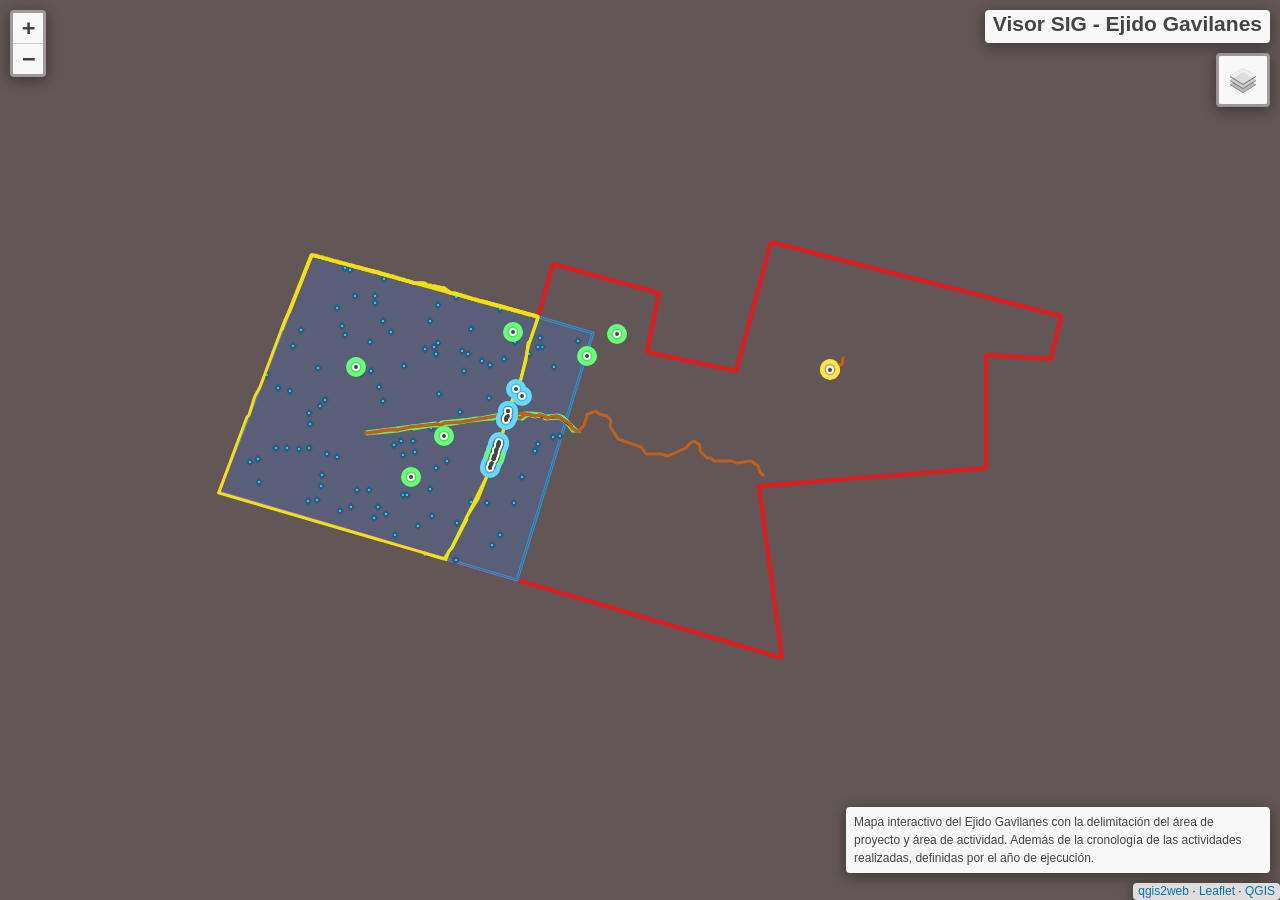
==== index.html @ c7398c92 "Add files via upload" ====
<!doctype html>
<html lang="en">
    <head>
        <meta charset="utf-8">
        <meta http-equiv="X-UA-Compatible" content="IE=edge">
        <meta name="viewport" content="initial-scale=1,user-scalable=no,maximum-scale=1,width=device-width">
        <meta name="mobile-web-app-capable" content="yes">
        <meta name="apple-mobile-web-app-capable" content="yes">
        <link rel="stylesheet" href="css/leaflet.css">
        <link rel="stylesheet" href="css/L.Control.Layers.Tree.css">
        <link rel="stylesheet" href="css/qgis2web.css">
        <link rel="stylesheet" href="css/fontawesome-all.min.css">
        <link rel="stylesheet" href="css/leaflet.photon.css">
        <style>
        html, body, #map {
            width: 100%;
            height: 100%;
            padding: 0;
            margin: 0;
        }
        </style>
        <title>Visor SIG - Ejido Gavilanes</title>
    </head>
    <body>
        <div id="map">
        </div>
        <script src="js/qgis2web_expressions.js"></script>
        <script src="js/leaflet.js"></script>
        <script src="js/L.Control.Layers.Tree.min.js"></script>
        <script src="js/multi-style-layer.js"></script>
        <script src="js/leaflet-svg-shape-markers.min.js"></script>
        <script src="js/leaflet.rotatedMarker.js"></script>
        <script src="js/leaflet.pattern.js"></script>
        <script src="js/leaflet-hash.js"></script>
        <script src="js/Autolinker.min.js"></script>
        <script src="js/rbush.min.js"></script>
        <script src="js/labelgun.min.js"></script>
        <script src="js/labels.js"></script>
        <script src="js/leaflet.photon.js"></script>
        <script src="data/Areadeproyecto_0.js"></script>
        <script src="data/Areadeactividad_1.js"></script>
        <script src="data/Parcelas_2.js"></script>
        <script src="data/_3.js"></script>
        <script src="data/_4.js"></script>
        <script src="data/_5.js"></script>
        <script src="data/_6.js"></script>
        <script src="data/_7.js"></script>
        <script src="data/_8.js"></script>
        <script>
        var map = L.map('map', {
            zoomControl:false, maxZoom:28, minZoom:1
        })
        var hash = new L.Hash(map);
        map.attributionControl.setPrefix('<a href="https://github.com/qgis2web/qgis2web" target="_blank">qgis2web</a> &middot; <a href="https://leafletjs.com" title="A JS library for interactive maps">Leaflet</a> &middot; <a href="https://qgis.org">QGIS</a>');
        var autolinker = new Autolinker({truncate: {length: 30, location: 'smart'}});
        // remove popup's row if "visible-with-data"
        function removeEmptyRowsFromPopupContent(content, feature) {
         var tempDiv = document.createElement('div');
         tempDiv.innerHTML = content;
         var rows = tempDiv.querySelectorAll('tr');
         for (var i = 0; i < rows.length; i++) {
             var td = rows[i].querySelector('td.visible-with-data');
             var key = td ? td.id : '';
             if (td && td.classList.contains('visible-with-data') && feature.properties[key] == null) {
                 rows[i].parentNode.removeChild(rows[i]);
             }
         }
         return tempDiv.innerHTML;
        }
        // modify popup if contains media
        function addClassToPopupIfMedia(content, popup) {
            var tempDiv = document.createElement('div');
            tempDiv.innerHTML = content;
            var imgTd = tempDiv.querySelector('td img');
            if (imgTd) {
                var src = imgTd.getAttribute('src');
                if (/\.(jpg|jpeg|png|gif|bmp|webp|avif)$/i.test(src)) {
                    popup._contentNode.classList.add('media');
                    setTimeout(function() {
                        popup.update();
                    }, 10);
                } else if (/\.(mp3|wav|ogg|aac)$/i.test(src)) {
                    var audio = document.createElement('audio');
                    audio.controls = true;
                    audio.src = src;
                    imgTd.parentNode.replaceChild(audio, imgTd);
                    popup._contentNode.classList.add('media');
                    setTimeout(function() {
                        popup.setContent(tempDiv.innerHTML);
                        popup.update();
                    }, 10);
                } else if (/\.(mp4|webm|ogg|mov)$/i.test(src)) {
                    var video = document.createElement('video');
                    video.controls = true;
                    video.src = src;
                    video.style.width = "400px";
                    video.style.height = "300px";
                    video.style.maxHeight = "60vh";
                    video.style.maxWidth = "60vw";
                    imgTd.parentNode.replaceChild(video, imgTd);
                    popup._contentNode.classList.add('media');
                    // Aggiorna il popup quando il video carica i metadati
                    video.addEventListener('loadedmetadata', function() {
                        popup.update();
                    });
                    setTimeout(function() {
                        popup.setContent(tempDiv.innerHTML);
                        popup.update();
                    }, 10);
                } else {
                    popup._contentNode.classList.remove('media');
                }
            } else {
                popup._contentNode.classList.remove('media');
            }
        }
        var title = new L.Control({'position':'topright'});
        title.onAdd = function (map) {
            this._div = L.DomUtil.create('div', 'info');
            this.update();
            return this._div;
        };
        title.update = function () {
            this._div.innerHTML = '<h2>Visor SIG - Ejido Gavilanes</h2>';
        };
        title.addTo(map);
        var abstract = new L.Control({'position':'bottomright'});
        abstract.onAdd = function (map) {
            this._div = L.DomUtil.create('div',
            'leaflet-control abstract');
            this._div.id = 'abstract'

                abstract.show();
                return this._div;
            };
            abstract.show = function () {
                this._div.classList.remove("abstract");
                this._div.classList.add("abstractUncollapsed");
                this._div.innerHTML = 'Mapa interactivo del Ejido Gavilanes con la delimitación del área de proyecto y área de actividad. Además de la cronología de las actividades realizadas, definidas por el año de ejecución.';
        };
        abstract.addTo(map);
        var zoomControl = L.control.zoom({
            position: 'topleft'
        }).addTo(map);
        var bounds_group = new L.featureGroup([]);
        function setBounds() {
            if (bounds_group.getLayers().length) {
                map.fitBounds(bounds_group.getBounds());
            }
        }
        function pop_Areadeproyecto_0(feature, layer) {
            var popupContent = '<table>\
                    <tr>\
                        <td colspan="2"><strong>Ejido</strong><br />' + (feature.properties['NOM_NUC'] !== null ? autolinker.link(String(feature.properties['NOM_NUC']).replace(/'/g, '\'').toLocaleString()) : '') + '</td>\
                    </tr>\
                </table>';
            var content = removeEmptyRowsFromPopupContent(popupContent, feature);
			layer.on('popupopen', function(e) {
				addClassToPopupIfMedia(content, e.popup);
			});
			layer.bindPopup(content, { maxHeight: 400 });
        }

        function style_Areadeproyecto_0_0() {
            return {
                pane: 'pane_Areadeproyecto_0',
                opacity: 1,
                color: 'rgba(228,26,28,1.0)',
                dashArray: '',
                lineCap: 'square',
                lineJoin: 'bevel',
                weight: 4.0,
                fillOpacity: 0,
                interactive: true,
            }
        }
        map.createPane('pane_Areadeproyecto_0');
        map.getPane('pane_Areadeproyecto_0').style.zIndex = 400;
        map.getPane('pane_Areadeproyecto_0').style['mix-blend-mode'] = 'normal';
        var layer_Areadeproyecto_0 = new L.geoJson(json_Areadeproyecto_0, {
            attribution: '',
            interactive: true,
            dataVar: 'json_Areadeproyecto_0',
            layerName: 'layer_Areadeproyecto_0',
            pane: 'pane_Areadeproyecto_0',
            onEachFeature: pop_Areadeproyecto_0,
            style: style_Areadeproyecto_0_0,
        });
        bounds_group.addLayer(layer_Areadeproyecto_0);
        map.addLayer(layer_Areadeproyecto_0);
        function pop_Areadeactividad_1(feature, layer) {
            var popupContent = '<table>\
                    <tr>\
                        <td colspan="2"><strong>Superficie</strong><br />' + (feature.properties['Superficie'] !== null ? autolinker.link(String(feature.properties['Superficie']).replace(/'/g, '\'').toLocaleString()) : '') + '</td>\
                    </tr>\
                </table>';
            var content = removeEmptyRowsFromPopupContent(popupContent, feature);
			layer.on('popupopen', function(e) {
				addClassToPopupIfMedia(content, e.popup);
			});
			layer.bindPopup(content, { maxHeight: 400 });
        }

        function style_Areadeactividad_1_0() {
            return {
                pane: 'pane_Areadeactividad_1',
                interactive: true,
            }
        }
        function style_Areadeactividad_1_1() {
            return {
                pane: 'pane_Areadeactividad_1',
                opacity: 1,
                color: 'rgba(56,128,54,1.0)',
                dashArray: '',
                lineCap: 'butt',
                lineJoin: 'miter',
                weight: 1.0, 
                fillOpacity: 0,
                interactive: true,
            }
        }
        map.createPane('pane_Areadeactividad_1');
        map.getPane('pane_Areadeactividad_1').style.zIndex = 401;
        map.getPane('pane_Areadeactividad_1').style['mix-blend-mode'] = 'normal';
        var layer_Areadeactividad_1 = new L.geoJson.multiStyle(json_Areadeactividad_1, {
            attribution: '',
            interactive: true,
            dataVar: 'json_Areadeactividad_1',
            layerName: 'layer_Areadeactividad_1',
            pane: 'pane_Areadeactividad_1',
            onEachFeature: pop_Areadeactividad_1,
            styles: [style_Areadeactividad_1_0,style_Areadeactividad_1_1,]
        });
        bounds_group.addLayer(layer_Areadeactividad_1);
        map.addLayer(layer_Areadeactividad_1);
        function pop_Parcelas_2(feature, layer) {
            var popupContent = '<table>\
                    <tr>\
                        <td colspan="2"><strong>Parcela</strong><br />' + (feature.properties['Parcela'] !== null ? autolinker.link(String(feature.properties['Parcela']).replace(/'/g, '\'').toLocaleString()) : '') + '</td>\
                    </tr>\
                    <tr>\
                        <td colspan="2"><strong>X_COORD</strong><br />' + (feature.properties['X_COORD'] !== null ? autolinker.link(String(feature.properties['X_COORD']).replace(/'/g, '\'').toLocaleString()) : '') + '</td>\
                    </tr>\
                    <tr>\
                        <td colspan="2"><strong>Y_COORD</strong><br />' + (feature.properties['Y_COORD'] !== null ? autolinker.link(String(feature.properties['Y_COORD']).replace(/'/g, '\'').toLocaleString()) : '') + '</td>\
                    </tr>\
                </table>';
            var content = removeEmptyRowsFromPopupContent(popupContent, feature);
			layer.on('popupopen', function(e) {
				addClassToPopupIfMedia(content, e.popup);
			});
			layer.bindPopup(content, { maxHeight: 400 });
        }

        function style_Parcelas_2_0() {
            return {
                pane: 'pane_Parcelas_2',
                shape: 'diamond',
                radius: 2.8,
                opacity: 1,
                color: 'rgba(50,87,128,1.0)',
                dashArray: '',
                lineCap: 'butt',
                lineJoin: 'miter',
                weight: 2.0,
                fill: true,
                fillOpacity: 1,
                fillColor: 'rgba(23,248,246,1.0)',
                interactive: true,
            }
        }
        map.createPane('pane_Parcelas_2');
        map.getPane('pane_Parcelas_2').style.zIndex = 402;
        map.getPane('pane_Parcelas_2').style['mix-blend-mode'] = 'normal';
        var layer_Parcelas_2 = new L.geoJson(json_Parcelas_2, {
            attribution: '',
            interactive: true,
            dataVar: 'json_Parcelas_2',
            layerName: 'layer_Parcelas_2',
            pane: 'pane_Parcelas_2',
            onEachFeature: pop_Parcelas_2,
            pointToLayer: function (feature, latlng) {
                var context = {
                    feature: feature,
                    variables: {}
                };
                return L.shapeMarker(latlng, style_Parcelas_2_0(feature));
            },
        });
        bounds_group.addLayer(layer_Parcelas_2);
        map.addLayer(layer_Parcelas_2);
        function pop__3(feature, layer) {
            var popupContent = '<table>\
                    <tr>\
                        <td colspan="2"><strong>Actividad</strong><br />' + (feature.properties['Actividad'] !== null ? autolinker.link(String(feature.properties['Actividad']).replace(/'/g, '\'').toLocaleString()) : '') + '</td>\
                    </tr>\
                    <tr>\
                        <td colspan="2"><strong>Superficie</strong><br />' + (feature.properties['Superficie'] !== null ? autolinker.link(String(feature.properties['Superficie']).replace(/'/g, '\'').toLocaleString()) : '') + '</td>\
                    </tr>\
                </table>';
            var content = removeEmptyRowsFromPopupContent(popupContent, feature);
			layer.on('popupopen', function(e) {
				addClassToPopupIfMedia(content, e.popup);
			});
			layer.bindPopup(content, { maxHeight: 400 });
        }

        function style__3_0(feature) {
            switch(String(feature.properties['Actividad'])) {
                case 'Reforestación':
                    return {
                pane: 'pane__3',
                opacity: 1,
                color: 'rgba(107,234,104,1.0)',
                dashArray: '',
                lineCap: 'butt',
                lineJoin: 'miter',
                weight: 5.0, 
                fill: true,
                fillOpacity: 1,
                fillColor: 'rgba(99,233,95,1.0)',
                interactive: true,
            }
                    break;
            }
        }
        map.createPane('pane__3');
        map.getPane('pane__3').style.zIndex = 403;
        map.getPane('pane__3').style['mix-blend-mode'] = 'normal';
        var layer__3 = new L.geoJson(json__3, {
            attribution: '',
            interactive: true,
            dataVar: 'json__3',
            layerName: 'layer__3',
            pane: 'pane__3',
            onEachFeature: pop__3,
            style: style__3_0,
        });
        bounds_group.addLayer(layer__3);
        map.addLayer(layer__3);
        function pop__4(feature, layer) {
            var popupContent = '<table>\
                    <tr>\
                        <td colspan="2"><strong>Actividad</strong><br />' + (feature.properties['Actividad'] !== null ? autolinker.link(String(feature.properties['Actividad']).replace(/'/g, '\'').toLocaleString()) : '') + '</td>\
                    </tr>\
                    <tr>\
                        <td colspan="2"><strong>Longitud (km)</strong><br />' + (feature.properties['Longitud'] !== null ? autolinker.link(String(feature.properties['Longitud']).replace(/'/g, '\'').toLocaleString()) : '') + '</td>\
                    </tr>\
                </table>';
            var content = removeEmptyRowsFromPopupContent(popupContent, feature);
			layer.on('popupopen', function(e) {
				addClassToPopupIfMedia(content, e.popup);
			});
			layer.bindPopup(content, { maxHeight: 400 });
        }

        function style__4_0(feature) {
            switch(String(feature.properties['Actividad'])) {
                case 'Brecha cortafuego -Mantenimiento':
                    return {
                pane: 'pane__4',
                opacity: 1,
                color: 'rgba(238,226,18,1.0)',
                dashArray: '',
                lineCap: 'square',
                lineJoin: 'bevel',
                weight: 3.0,
                fillOpacity: 0,
                interactive: true,
            }
                    break;
                case 'Camino -Limpieza':
                    return {
                pane: 'pane__4',
                opacity: 1,
                color: 'rgba(190,97,32,1.0)',
                dashArray: '',
                lineCap: 'square',
                lineJoin: 'bevel',
                weight: 3.0,
                fillOpacity: 0,
                interactive: true,
            }
                    break;
            }
        }
        map.createPane('pane__4');
        map.getPane('pane__4').style.zIndex = 404;
        map.getPane('pane__4').style['mix-blend-mode'] = 'normal';
        var layer__4 = new L.geoJson(json__4, {
            attribution: '',
            interactive: true,
            dataVar: 'json__4',
            layerName: 'layer__4',
            pane: 'pane__4',
            onEachFeature: pop__4,
            style: style__4_0,
        });
        bounds_group.addLayer(layer__4);
        map.addLayer(layer__4);
        function pop__5(feature, layer) {
            var popupContent = '<table>\
                    <tr>\
                        <td colspan="2"><strong>Actividad</strong><br />' + (feature.properties['Actividad'] !== null ? autolinker.link(String(feature.properties['Actividad']).replace(/'/g, '\'').toLocaleString()) : '') + '</td>\
                    </tr>\
                    <tr>\
                        <td colspan="2"><strong>Longitud (km)</strong><br />' + (feature.properties['Longitud'] !== null ? autolinker.link(String(feature.properties['Longitud']).replace(/'/g, '\'').toLocaleString()) : '') + '</td>\
                    </tr>\
                </table>';
            var content = removeEmptyRowsFromPopupContent(popupContent, feature);
			layer.on('popupopen', function(e) {
				addClassToPopupIfMedia(content, e.popup);
			});
			layer.bindPopup(content, { maxHeight: 400 });
        }

        function style__5_0(feature) {
            switch(String(feature.properties['Actividad'])) {
                case 'Brecha cortafuego':
                    return {
                pane: 'pane__5',
                opacity: 1,
                color: 'rgba(238,226,18,1.0)',
                dashArray: '',
                lineCap: 'square',
                lineJoin: 'bevel',
                weight: 3.0,
                fillOpacity: 0,
                interactive: true,
            }
                    break;
                case 'Camino -Limpieza':
                    return {
                pane: 'pane__5',
                opacity: 1,
                color: 'rgba(190,97,32,1.0)',
                dashArray: '',
                lineCap: 'square',
                lineJoin: 'bevel',
                weight: 3.0,
                fillOpacity: 0,
                interactive: true,
            }
                    break;
                case 'Camino -Mantenimiento':
                    return {
                pane: 'pane__5',
                opacity: 1,
                color: 'rgba(112,50,50,1.0)',
                dashArray: '',
                lineCap: 'square',
                lineJoin: 'bevel',
                weight: 3.0,
                fillOpacity: 0,
                interactive: true,
            }
                    break;
            }
        }
        map.createPane('pane__5');
        map.getPane('pane__5').style.zIndex = 405;
        map.getPane('pane__5').style['mix-blend-mode'] = 'normal';
        var layer__5 = new L.geoJson(json__5, {
            attribution: '',
            interactive: true,
            dataVar: 'json__5',
            layerName: 'layer__5',
            pane: 'pane__5',
            onEachFeature: pop__5,
            style: style__5_0,
        });
        bounds_group.addLayer(layer__5);
        map.addLayer(layer__5);
        function pop__6(feature, layer) {
            var popupContent = '<table>\
                    <tr>\
                        <td colspan="2"><strong>Actividad</strong><br />' + (feature.properties['Actividad'] !== null ? autolinker.link(String(feature.properties['Actividad']).replace(/'/g, '\'').toLocaleString()) : '') + '</td>\
                    </tr>\
                </table>';
            var content = removeEmptyRowsFromPopupContent(popupContent, feature);
			layer.on('popupopen', function(e) {
				addClassToPopupIfMedia(content, e.popup);
			});
			layer.bindPopup(content, { maxHeight: 400 });
        }

        function style__6_0(feature) {
            switch(String(feature.properties['Actividad'])) {
                case 'Vivero':
                    return {
                pane: 'pane__6',
                radius: 10.0,
                stroke: false,
                fill: true,
                fillOpacity: 1,
                fillColor: 'rgba(255,228,74,1.0)',
                interactive: true,
            }
                    break;
            }
        }
        function style__6_1(feature) {
            switch(String(feature.properties['Actividad'])) {
                case 'Vivero':
                    return {
                pane: 'pane__6',
                radius: 3.33334,
                stroke: false,
                fill: true,
                fillOpacity: 1,
                fillColor: 'rgba(255,255,255,1.0)',
                interactive: true,
            }
                    break;
            }
        }
        map.createPane('pane__6');
        map.getPane('pane__6').style.zIndex = 406;
        map.getPane('pane__6').style['mix-blend-mode'] = 'normal';
        var layer__6 = new L.geoJson.multiStyle(json__6, {
            attribution: '',
            interactive: true,
            dataVar: 'json__6',
            layerName: 'layer__6',
            pane: 'pane__6',
            onEachFeature: pop__6,
            pointToLayers: [function (feature, latlng) {
                var context = {
                    feature: feature,
                    variables: {}
                };
                return L.circleMarker(latlng, style__6_0(feature));
            },function (feature, latlng) {
                var context = {
                    feature: feature,
                    variables: {}
                };
                return L.circleMarker(latlng, style__6_1(feature));
            },
        ]});
        bounds_group.addLayer(layer__6);
        map.addLayer(layer__6);
        function pop__7(feature, layer) {
            var popupContent = '<table>\
                    <tr>\
                        <td colspan="2"><strong>Actividad</strong><br />' + (feature.properties['Actividad'] !== null ? autolinker.link(String(feature.properties['Actividad']).replace(/'/g, '\'').toLocaleString()) : '') + '</td>\
                    </tr>\
                    <tr>\
                        <td colspan="2"><strong>Longitud (km)</strong><br />' + (feature.properties['Longitudkm'] !== null ? autolinker.link(String(feature.properties['Longitudkm']).replace(/'/g, '\'').toLocaleString()) : '') + '</td>\
                    </tr>\
                </table>';
            var content = removeEmptyRowsFromPopupContent(popupContent, feature);
			layer.on('popupopen', function(e) {
				addClassToPopupIfMedia(content, e.popup);
			});
			layer.bindPopup(content, { maxHeight: 400 });
        }

        function style__7_0(feature) {
            switch(String(feature.properties['Actividad'])) {
                case 'Brecha cortafuego':
                    return {
                pane: 'pane__7',
                opacity: 1,
                color: 'rgba(238,226,18,1.0)',
                dashArray: '',
                lineCap: 'square',
                lineJoin: 'bevel',
                weight: 3.0,
                fillOpacity: 0,
                interactive: true,
            }
                    break;
                case 'Camino -Limpieza y mantenimiento':
                    return {
                pane: 'pane__7',
                opacity: 1,
                color: 'rgba(190,97,32,1.0)',
                dashArray: '',
                lineCap: 'square',
                lineJoin: 'bevel',
                weight: 3.0,
                fillOpacity: 0,
                interactive: true,
            }
                    break;
            }
        }
        map.createPane('pane__7');
        map.getPane('pane__7').style.zIndex = 407;
        map.getPane('pane__7').style['mix-blend-mode'] = 'normal';
        var layer__7 = new L.geoJson(json__7, {
            attribution: '',
            interactive: true,
            dataVar: 'json__7',
            layerName: 'layer__7',
            pane: 'pane__7',
            onEachFeature: pop__7,
            style: style__7_0,
        });
        bounds_group.addLayer(layer__7);
        map.addLayer(layer__7);
        function pop__8(feature, layer) {
            var popupContent = '<table>\
                    <tr>\
                        <td colspan="2"><strong>Actividad</strong><br />' + (feature.properties['Actividad'] !== null ? autolinker.link(String(feature.properties['Actividad']).replace(/'/g, '\'').toLocaleString()) : '') + '</td>\
                    </tr>\
                    <tr>\
                        <td colspan="2"><strong>X_COORD</strong><br />' + (feature.properties['X_COORD'] !== null ? autolinker.link(String(feature.properties['X_COORD']).replace(/'/g, '\'').toLocaleString()) : '') + '</td>\
                    </tr>\
                    <tr>\
                        <td colspan="2"><strong>Y_COORD</strong><br />' + (feature.properties['Y_COORD'] !== null ? autolinker.link(String(feature.properties['Y_COORD']).replace(/'/g, '\'').toLocaleString()) : '') + '</td>\
                    </tr>\
                </table>';
            var content = removeEmptyRowsFromPopupContent(popupContent, feature);
			layer.on('popupopen', function(e) {
				addClassToPopupIfMedia(content, e.popup);
			});
			layer.bindPopup(content, { maxHeight: 400 });
        }

        function style__8_0(feature) {
            switch(String(feature.properties['Actividad'])) {
                case 'Camara trampa':
                    return {
                pane: 'pane__8',
                radius: 10.0,
                stroke: false,
                fill: true,
                fillOpacity: 1,
                fillColor: 'rgba(102,255,121,1.0)',
                interactive: true,
            }
                    break;
                case 'Colocación de bebederos':
                    return {
                pane: 'pane__8',
                radius: 10.0,
                stroke: false,
                fill: true,
                fillOpacity: 1,
                fillColor: 'rgba(102,217,255,1.0)',
                interactive: true,
            }
                    break;
                case 'Vivero':
                    return {
                pane: 'pane__8',
                radius: 10.0,
                stroke: false,
                fill: true,
                fillOpacity: 1,
                fillColor: 'rgba(255,228,74,1.0)',
                interactive: true,
            }
                    break;
            }
        }
        function style__8_1(feature) {
            switch(String(feature.properties['Actividad'])) {
                case 'Camara trampa':
                    return {
                pane: 'pane__8',
                radius: 3.33334,
                stroke: false,
                fill: true,
                fillOpacity: 1,
                fillColor: 'rgba(255,255,255,1.0)',
                interactive: true,
            }
                    break;
                case 'Colocación de bebederos':
                    return {
                pane: 'pane__8',
                radius: 3.33334,
                stroke: false,
                fill: true,
                fillOpacity: 1,
                fillColor: 'rgba(255,255,255,1.0)',
                interactive: true,
            }
                    break;
                case 'Vivero':
                    return {
                pane: 'pane__8',
                radius: 3.33334,
                stroke: false,
                fill: true,
                fillOpacity: 1,
                fillColor: 'rgba(255,255,255,1.0)',
                interactive: true,
            }
                    break;
            }
        }
        map.createPane('pane__8');
        map.getPane('pane__8').style.zIndex = 408;
        map.getPane('pane__8').style['mix-blend-mode'] = 'normal';
        var layer__8 = new L.geoJson.multiStyle(json__8, {
            attribution: '',
            interactive: true,
            dataVar: 'json__8',
            layerName: 'layer__8',
            pane: 'pane__8',
            onEachFeature: pop__8,
            pointToLayers: [function (feature, latlng) {
                var context = {
                    feature: feature,
                    variables: {}
                };
                return L.circleMarker(latlng, style__8_0(feature));
            },function (feature, latlng) {
                var context = {
                    feature: feature,
                    variables: {}
                };
                return L.circleMarker(latlng, style__8_1(feature));
            },
        ]});
        bounds_group.addLayer(layer__8);
        map.addLayer(layer__8);
        var overlaysTree = [
        {label: '<b>2024</b>',  selectAllCheckbox: true, children: [
            {label: '<br /><table><tr><td style="text-align: center;"><img src="legend/_8_Camaratrampa0.png" /></td><td>Camara trampa</td></tr><tr><td style="text-align: center;"><img src="legend/_8_Colocacióndebebederos1.png" /></td><td>Colocación de bebederos</td></tr><tr><td style="text-align: center;"><img src="legend/_8_Vivero2.png" /></td><td>Vivero</td></tr></table>', layer: layer__8},
            {label: '<br /><table><tr><td style="text-align: center;"><img src="legend/_7_Brechacortafuego0.png" /></td><td>Brecha cortafuego</td></tr><tr><td style="text-align: center;"><img src="legend/_7_CaminoLimpiezaymantenimiento1.png" /></td><td>Camino -Limpieza y mantenimiento</td></tr></table>', layer: layer__7},]},
        {label: '<b>2025</b>', collapsed: true, selectAllCheckbox: true, children: [
            {label: '<br /><table><tr><td style="text-align: center;"><img src="legend/_6_Vivero0.png" /></td><td>Vivero</td></tr></table>', layer: layer__6},
            {label: '<br /><table><tr><td style="text-align: center;"><img src="legend/_5_Brechacortafuego0.png" /></td><td>Brecha cortafuego</td></tr><tr><td style="text-align: center;"><img src="legend/_5_CaminoLimpieza1.png" /></td><td>Camino -Limpieza</td></tr><tr><td style="text-align: center;"><img src="legend/_5_CaminoMantenimiento2.png" /></td><td>Camino -Mantenimiento</td></tr></table>', layer: layer__5},]},
        {label: '<b>2026</b>', collapsed: true, selectAllCheckbox: true, children: [
            {label: '<br /><table><tr><td style="text-align: center;"><img src="legend/_4_BrechacortafuegoMantenimiento0.png" /></td><td>Brecha cortafuego -Mantenimiento</td></tr><tr><td style="text-align: center;"><img src="legend/_4_CaminoLimpieza1.png" /></td><td>Camino -Limpieza</td></tr></table>', layer: layer__4},
            {label: '<br /><table><tr><td style="text-align: center;"><img src="legend/_3_Reforestación0.png" /></td><td>Reforestación</td></tr></table>', layer: layer__3},]},
        {label: '<b>Ejido Gavilanes</b>',  selectAllCheckbox: true, children: [
            {label: '<img src="legend/Parcelas_2.png" /> Parcelas', layer: layer_Parcelas_2},
            {label: '<img src="legend/Areadeactividad_1.png" /> Area de actividad', layer: layer_Areadeactividad_1},
            {label: '<img src="legend/Areadeproyecto_0.png" /> Area de proyecto', layer: layer_Areadeproyecto_0},]},]
        var lay = L.control.layers.tree(null, overlaysTree,{
            //namedToggle: true,
            //selectorBack: false,
            //closedSymbol: '&#8862; &#x1f5c0;',
            //openedSymbol: '&#8863; &#x1f5c1;',
            //collapseAll: 'Collapse all',
            //expandAll: 'Expand all',
            collapsed: true,
        });
        lay.addTo(map);
        setBounds();
        </script>        
    </body>
</html>
---- css/leaflet.css ----
/* required styles */

.leaflet-pane,
.leaflet-tile,
.leaflet-marker-icon,
.leaflet-marker-shadow,
.leaflet-tile-container,
.leaflet-pane > svg,
.leaflet-pane > canvas,
.leaflet-zoom-box,
.leaflet-image-layer,
.leaflet-layer {
	position: absolute;
	left: 0;
	top: 0;
	}
.leaflet-container {
	overflow: hidden;
	}
.leaflet-tile,
.leaflet-marker-icon,
.leaflet-marker-shadow {
	-webkit-user-select: none;
	   -moz-user-select: none;
	        user-select: none;
	  -webkit-user-drag: none;
	}
/* Prevents IE11 from highlighting tiles in blue */
.leaflet-tile::selection {
	background: transparent;
}
/* Safari renders non-retina tile on retina better with this, but Chrome is worse */
.leaflet-safari .leaflet-tile {
	image-rendering: -webkit-optimize-contrast;
	}
/* hack that prevents hw layers "stretching" when loading new tiles */
.leaflet-safari .leaflet-tile-container {
	width: 1600px;
	height: 1600px;
	-webkit-transform-origin: 0 0;
	}
.leaflet-marker-icon,
.leaflet-marker-shadow {
	display: block;
	}
/* .leaflet-container svg: reset svg max-width decleration shipped in Joomla! (joomla.org) 3.x */
/* .leaflet-container img: map is broken in FF if you have max-width: 100% on tiles */
.leaflet-container .leaflet-overlay-pane svg {
	max-width: none !important;
	max-height: none !important;
	}
.leaflet-container .leaflet-marker-pane img,
.leaflet-container .leaflet-shadow-pane img,
.leaflet-container .leaflet-tile-pane img,
.leaflet-container img.leaflet-image-layer,
.leaflet-container .leaflet-tile {
	max-width: none !important;
	max-height: none !important;
	width: auto;
	padding: 0;
	}

.leaflet-container img.leaflet-tile {
	/* See: https://bugs.chromium.org/p/chromium/issues/detail?id=600120 */
	mix-blend-mode: plus-lighter;
}

.leaflet-container.leaflet-touch-zoom {
	-ms-touch-action: pan-x pan-y;
	touch-action: pan-x pan-y;
	}
.leaflet-container.leaflet-touch-drag {
	-ms-touch-action: pinch-zoom;
	/* Fallback for FF which doesn't support pinch-zoom */
	touch-action: none;
	touch-action: pinch-zoom;
}
.leaflet-container.leaflet-touch-drag.leaflet-touch-zoom {
	-ms-touch-action: none;
	touch-action: none;
}
.leaflet-container {
	-webkit-tap-highlight-color: transparent;
}
.leaflet-container a {
	-webkit-tap-highlight-color: rgba(51, 181, 229, 0.4);
}
.leaflet-tile {
	filter: inherit;
	visibility: hidden;
	}
.leaflet-tile-loaded {
	visibility: inherit;
	}
.leaflet-zoom-box {
	width: 0;
	height: 0;
	-moz-box-sizing: border-box;
	     box-sizing: border-box;
	z-index: 800;
	}
/* workaround for https://bugzilla.mozilla.org/show_bug.cgi?id=888319 */
.leaflet-overlay-pane svg {
	-moz-user-select: none;
	}

.leaflet-pane         { z-index: 400; }

.leaflet-tile-pane    { z-index: 200; }
.leaflet-overlay-pane { z-index: 400; }
.leaflet-shadow-pane  { z-index: 500; }
.leaflet-marker-pane  { z-index: 600; }
.leaflet-tooltip-pane   { z-index: 650; }
.leaflet-popup-pane   { z-index: 700; }

.leaflet-map-pane canvas { z-index: 100; }
.leaflet-map-pane svg    { z-index: 200; }

.leaflet-vml-shape {
	width: 1px;
	height: 1px;
	}
.lvml {
	behavior: url(#default#VML);
	display: inline-block;
	position: absolute;
	}


/* control positioning */

.leaflet-control {
	position: relative;
	z-index: 800;
	pointer-events: visiblePainted; /* IE 9-10 doesn't have auto */
	pointer-events: auto;
	}
.leaflet-top,
.leaflet-bottom {
	position: absolute;
	z-index: 1000;
	pointer-events: none;
	}
.leaflet-top {
	top: 0;
	}
.leaflet-right {
	right: 0;
	}
.leaflet-bottom {
	bottom: 0;
	}
.leaflet-left {
	left: 0;
	}
.leaflet-control {
	float: left;
	clear: both;
	}
.leaflet-right .leaflet-control {
	float: right;
	}
.leaflet-top .leaflet-control {
	margin-top: 10px;
	}
.leaflet-bottom .leaflet-control {
	margin-bottom: 10px;
	}
.leaflet-left .leaflet-control {
	margin-left: 10px;
	}
.leaflet-right .leaflet-control {
	margin-right: 10px;
	}


/* zoom and fade animations */

.leaflet-fade-anim .leaflet-popup {
	opacity: 0;
	-webkit-transition: opacity 0.2s linear;
	   -moz-transition: opacity 0.2s linear;
	        transition: opacity 0.2s linear;
	}
.leaflet-fade-anim .leaflet-map-pane .leaflet-popup {
	opacity: 1;
	}
.leaflet-zoom-animated {
	-webkit-transform-origin: 0 0;
	    -ms-transform-origin: 0 0;
	        transform-origin: 0 0;
	}
svg.leaflet-zoom-animated {
	will-change: transform;
}

.leaflet-zoom-anim .leaflet-zoom-animated {
	-webkit-transition: -webkit-transform 0.25s cubic-bezier(0,0,0.25,1);
	   -moz-transition:    -moz-transform 0.25s cubic-bezier(0,0,0.25,1);
	        transition:         transform 0.25s cubic-bezier(0,0,0.25,1);
	}
.leaflet-zoom-anim .leaflet-tile,
.leaflet-pan-anim .leaflet-tile {
	-webkit-transition: none;
	   -moz-transition: none;
	        transition: none;
	}

.leaflet-zoom-anim .leaflet-zoom-hide {
	visibility: hidden;
	}


/* cursors */

.leaflet-interactive {
	cursor: pointer;
	}
.leaflet-grab {
	cursor: -webkit-grab;
	cursor:    -moz-grab;
	cursor:         grab;
	}
.leaflet-crosshair,
.leaflet-crosshair .leaflet-interactive {
	cursor: crosshair;
	}
.leaflet-popup-pane,
.leaflet-control {
	cursor: auto;
	}
.leaflet-dragging .leaflet-grab,
.leaflet-dragging .leaflet-grab .leaflet-interactive,
.leaflet-dragging .leaflet-marker-draggable {
	cursor: move;
	cursor: -webkit-grabbing;
	cursor:    -moz-grabbing;
	cursor:         grabbing;
	}

/* marker & overlays interactivity */
.leaflet-marker-icon,
.leaflet-marker-shadow,
.leaflet-image-layer,
.leaflet-pane > svg path,
.leaflet-tile-container {
	pointer-events: none;
	}

.leaflet-marker-icon.leaflet-interactive,
.leaflet-image-layer.leaflet-interactive,
.leaflet-pane > svg path.leaflet-interactive,
svg.leaflet-image-layer.leaflet-interactive path {
	pointer-events: visiblePainted; /* IE 9-10 doesn't have auto */
	pointer-events: auto;
	}

/* visual tweaks */

.leaflet-container {
	background: #ddd;
	outline-offset: 1px;
	}
.leaflet-container a {
	color: #0078A8;
	}
.leaflet-zoom-box {
	border: 2px dotted #38f;
	background: rgba(255,255,255,0.5);
	}


/* general typography */
.leaflet-container {
	font-family: "Helvetica Neue", Arial, Helvetica, sans-serif;
	font-size: 12px;
	font-size: 0.75rem;
	line-height: 1.5;
	}


/* general toolbar styles */

.leaflet-bar {
	box-shadow: 0 1px 5px rgba(0,0,0,0.65);
	border-radius: 4px;
	}
.leaflet-bar a {
	background-color: #fff;
	border-bottom: 1px solid #ccc;
	width: 26px;
	height: 26px;
	line-height: 26px;
	display: block;
	text-align: center;
	text-decoration: none;
	color: black;
	}
.leaflet-bar a,
.leaflet-control-layers-toggle {
	background-position: 50% 50%;
	background-repeat: no-repeat;
	display: block;
	}
.leaflet-bar a:hover,
.leaflet-bar a:focus {
	background-color: #f4f4f4;
	}
.leaflet-bar a:first-child {
	border-top-left-radius: 4px;
	border-top-right-radius: 4px;
	}
.leaflet-bar a:last-child {
	border-bottom-left-radius: 4px;
	border-bottom-right-radius: 4px;
	border-bottom: none;
	}
.leaflet-bar a.leaflet-disabled {
	cursor: default;
	background-color: #f4f4f4;
	color: #bbb;
	}

.leaflet-touch .leaflet-bar a {
	width: 30px;
	height: 30px;
	line-height: 30px;
	}
.leaflet-touch .leaflet-bar a:first-child {
	border-top-left-radius: 2px;
	border-top-right-radius: 2px;
	}
.leaflet-touch .leaflet-bar a:last-child {
	border-bottom-left-radius: 2px;
	border-bottom-right-radius: 2px;
	}

/* zoom control */

.leaflet-control-zoom-in,
.leaflet-control-zoom-out {
	font: bold 18px 'Lucida Console', Monaco, monospace;
	text-indent: 1px;
	}

.leaflet-touch .leaflet-control-zoom-in, .leaflet-touch .leaflet-control-zoom-out  {
	font-size: 22px;
	}


/* layers control */

.leaflet-control-layers {
	box-shadow: 0 1px 5px rgba(0,0,0,0.4);
	background: #fff;
	border-radius: 5px;
	}
.leaflet-control-layers-toggle {
	background-image: url(images/layers.png);
	width: 36px;
	height: 36px;
	}
.leaflet-retina .leaflet-control-layers-toggle {
	background-image: url(images/layers-2x.png);
	background-size: 26px 26px;
	}
.leaflet-touch .leaflet-control-layers-toggle {
	width: 44px;
	height: 44px;
	}
.leaflet-control-layers .leaflet-control-layers-list,
.leaflet-control-layers-expanded .leaflet-control-layers-toggle {
	display: none;
	}
.leaflet-control-layers-expanded .leaflet-control-layers-list {
	display: block;
	position: relative;
	}
.leaflet-control-layers-expanded {
	padding: 6px 10px 6px 6px;
	color: #333;
	background: #fff;
	}
.leaflet-control-layers-scrollbar {
	overflow-y: scroll;
	overflow-x: hidden;
	padding-right: 5px;
	}
.leaflet-control-layers-selector {
	margin-top: 2px;
	position: relative;
	top: 1px;
	}
.leaflet-control-layers label {
	display: block;
	font-size: 13px;
	font-size: 1.08333em;
	}
.leaflet-control-layers-separator {
	height: 0;
	border-top: 1px solid #ddd;
	margin: 5px -10px 5px -6px;
	}

/* Default icon URLs */
.leaflet-default-icon-path { /* used only in path-guessing heuristic, see L.Icon.Default */
	background-image: url(images/marker-icon.png);
	}


/* attribution and scale controls */

.leaflet-container .leaflet-control-attribution {
	background: #fff;
	background: rgba(255, 255, 255, 0.8);
	margin: 0;
	}
.leaflet-control-attribution,
.leaflet-control-scale-line {
	padding: 0 5px;
	color: #333;
	line-height: 1.4;
	}
.leaflet-control-attribution a {
	text-decoration: none;
	}
.leaflet-control-attribution a:hover,
.leaflet-control-attribution a:focus {
	text-decoration: underline;
	}
.leaflet-attribution-flag {
	display: inline !important;
	vertical-align: baseline !important;
	width: 1em;
	height: 0.6669em;
	}
.leaflet-left .leaflet-control-scale {
	margin-left: 5px;
	}
.leaflet-bottom .leaflet-control-scale {
	margin-bottom: 5px;
	}
.leaflet-control-scale-line {
	border: 2px solid #777;
	border-top: none;
	line-height: 1.1;
	padding: 2px 5px 1px;
	white-space: nowrap;
	-moz-box-sizing: border-box;
	     box-sizing: border-box;
	background: rgba(255, 255, 255, 0.8);
	text-shadow: 1px 1px #fff;
	}
.leaflet-control-scale-line:not(:first-child) {
	border-top: 2px solid #777;
	border-bottom: none;
	margin-top: -2px;
	}
.leaflet-control-scale-line:not(:first-child):not(:last-child) {
	border-bottom: 2px solid #777;
	}

.leaflet-touch .leaflet-control-attribution,
.leaflet-touch .leaflet-control-layers,
.leaflet-touch .leaflet-bar {
	box-shadow: none;
	}
.leaflet-touch .leaflet-control-layers,
.leaflet-touch .leaflet-bar {
	border: 2px solid rgba(0,0,0,0.2);
	background-clip: padding-box;
	}


/* popup */

.leaflet-popup {
	position: absolute;
	text-align: center;
	margin-bottom: 20px;
	}
.leaflet-popup-content-wrapper {
	padding: 1px;
	text-align: left;
	border-radius: 12px;
	}
.leaflet-popup-content {
	margin: 13px 24px 13px 20px;
	line-height: 1.3;
	font-size: 13px;
	font-size: 1.08333em;
	min-height: 1px;
	}
.leaflet-popup-content p {
	margin: 17px 0;
	margin: 1.3em 0;
	}
.leaflet-popup-tip-container {
	width: 40px;
	height: 20px;
	position: absolute;
	left: 50%;
	margin-top: -1px;
	margin-left: -20px;
	overflow: hidden;
	pointer-events: none;
	}
.leaflet-popup-tip {
	width: 17px;
	height: 17px;
	padding: 1px;

	margin: -10px auto 0;
	pointer-events: auto;

	-webkit-transform: rotate(45deg);
	   -moz-transform: rotate(45deg);
	    -ms-transform: rotate(45deg);
	        transform: rotate(45deg);
	}
.leaflet-popup-content-wrapper,
.leaflet-popup-tip {
	background: white;
	color: #333;
	box-shadow: 0 3px 14px rgba(0,0,0,0.4);
	}
.leaflet-container a.leaflet-popup-close-button {
	position: absolute;
	top: 0;
	right: 0;
	border: none;
	text-align: center;
	width: 24px;
	height: 24px;
	font: 16px/24px Tahoma, Verdana, sans-serif;
	color: #757575;
	text-decoration: none;
	background: transparent;
	}
.leaflet-container a.leaflet-popup-close-button:hover,
.leaflet-container a.leaflet-popup-close-button:focus {
	color: #585858;
	}
.leaflet-popup-scrolled {
	overflow: auto;
	}

.leaflet-oldie .leaflet-popup-content-wrapper {
	-ms-zoom: 1;
	}
.leaflet-oldie .leaflet-popup-tip {
	width: 24px;
	margin: 0 auto;

	-ms-filter: "progid:DXImageTransform.Microsoft.Matrix(M11=0.70710678, M12=0.70710678, M21=-0.70710678, M22=0.70710678)";
	filter: progid:DXImageTransform.Microsoft.Matrix(M11=0.70710678, M12=0.70710678, M21=-0.70710678, M22=0.70710678);
	}

.leaflet-oldie .leaflet-control-zoom,
.leaflet-oldie .leaflet-control-layers,
.leaflet-oldie .leaflet-popup-content-wrapper,
.leaflet-oldie .leaflet-popup-tip {
	border: 1px solid #999;
	}


/* div icon */

.leaflet-div-icon {
	background: #fff;
	border: 1px solid #666;
	}


/* Tooltip */
/* Base styles for the element that has a tooltip */
.leaflet-tooltip {
	position: absolute;
	padding: 6px;
	background-color: #fff;
	border: 1px solid #fff;
	border-radius: 3px;
	color: #222;
	white-space: nowrap;
	-webkit-user-select: none;
	-moz-user-select: none;
	-ms-user-select: none;
	user-select: none;
	pointer-events: none;
	box-shadow: 0 1px 3px rgba(0,0,0,0.4);
	}
.leaflet-tooltip.leaflet-interactive {
	cursor: pointer;
	pointer-events: auto;
	}
.leaflet-tooltip-top:before,
.leaflet-tooltip-bottom:before,
.leaflet-tooltip-left:before,
.leaflet-tooltip-right:before {
	position: absolute;
	pointer-events: none;
	border: 6px solid transparent;
	background: transparent;
	content: "";
	}

/* Directions */

.leaflet-tooltip-bottom {
	margin-top: 6px;
}
.leaflet-tooltip-top {
	margin-top: -6px;
}
.leaflet-tooltip-bottom:before,
.leaflet-tooltip-top:before {
	left: 50%;
	margin-left: -6px;
	}
.leaflet-tooltip-top:before {
	bottom: 0;
	margin-bottom: -12px;
	border-top-color: #fff;
	}
.leaflet-tooltip-bottom:before {
	top: 0;
	margin-top: -12px;
	margin-left: -6px;
	border-bottom-color: #fff;
	}
.leaflet-tooltip-left {
	margin-left: -6px;
}
.leaflet-tooltip-right {
	margin-left: 6px;
}
.leaflet-tooltip-left:before,
.leaflet-tooltip-right:before {
	top: 50%;
	margin-top: -6px;
	}
.leaflet-tooltip-left:before {
	right: 0;
	margin-right: -12px;
	border-left-color: #fff;
	}
.leaflet-tooltip-right:before {
	left: 0;
	margin-left: -12px;
	border-right-color: #fff;
	}

/* Printing */

@media print {
	/* Prevent printers from removing background-images of controls. */
	.leaflet-control {
		-webkit-print-color-adjust: exact;
		print-color-adjust: exact;
		}
	}
---- css/L.Control.Layers.Tree.css ----
.leaflet-control-layers-toggle.leaflet-layerstree-named-toggle {
    margin: 2px 5px;
    width: auto;
    height: auto;
    background-image: none;
}

.leaflet-control-layers-list{
	font: 13px / 1.7 "Helvetica Neue", Arial, Helvetica, sans-serif;
}

.leaflet-layerstree-node {
}

.leaflet-layerstree-header input{
    margin-left: 0px;
}


.leaflet-layerstree-header {
}

.leaflet-layerstree-header-pointer {
    cursor: pointer;
}

.leaflet-layerstree-header label {
    display: inline-block;
    cursor: pointer;
}

.leaflet-layerstree-header-label {
}

.leaflet-layerstree-header-name {
	padding-left: 2px;
}

.leaflet-layerstree-header-space {
}

.leaflet-layerstree-children {
    padding-left: 20px;
}

.leaflet-layerstree-children-nopad {
    padding-left: 0px;
}

.leaflet-layerstree-closed {
}

.leaflet-layerstree-opened {
}

.leaflet-layerstree-hide {
    display: none;
}

.leaflet-layerstree-nevershow {
    display: none;
}

.leaflet-layerstree-expand-collapse {
    cursor: pointer;
}
---- css/qgis2web.css ----
#map {
            background-color: #625656
        }
        html, body, #map {
			overflow: hidden;
        }
        .col9{
			height: 100%!important;
		}
		.col3{
			height: 100%;
			overflow: auto;
		}
        .info {
            padding: 6px 8px;
            font: 14px/16px Arial, Helvetica, sans-serif;
            background-color:#f8f8f8 !important;
            color: #444444 !important;
            box-shadow: 0 0 15px rgba(0,0,0,0.2);
            border-radius: 5px;
        }
        .info h2 {
            margin: 0 0 5px;
        }
        .leaflet-container {
            background: #fff;
            padding-right: 10px;
        }
        .leaflet-popup-scrolled {
            border-bottom: unset!important;
            border-top: unset!important;
        }
        .leaflet-popup-content{
            max-height: 70vh;
            max-width: 70vw;
        }
        .leaflet-popup-content.media{
            width: auto!important;
            height: auto!important;
            overflow: auto;
        }
        .leaflet-popup-content th {
            text-align: left;
            vertical-align: top;
            min-width: 75px;
        }
        .leaflet-popup-content td {
            min-width: 75px;
        }
        .leaflet-popup-content td img {
            max-height: 60vh;
            max-width: 60vw;
        }

        .leaflet-tooltip {
            background: none;
            box-shadow: none;
            border: none;
        }
        .leaflet-tooltip-left:before, .leaflet-tooltip-right:before {
            border: 0px;
        }
        .fa, .leaflet-container, a {
            color: #444444 !important;
        }
        .leaflet-control-zoom-in, .leaflet-control-zoom-out,
        .leaflet-control-locate a,
        .leaflet-touch .leaflet-control-geocoder-icon,
        .leaflet-control-search .search-button,
         .leaflet-control-measure {
            background-color: #f8f8f8 !important;
            border-radius: 0px !important;
            color: #444444 !important;
        }
        .abstract {
            font: bold 18px 'Lucida Console', Monaco, monospace;
            text-indent: 1px;
            background-color: #f8f8f8 !important;
            width: 30px !important;
            color: #444444 !important;
            height: 30px !important;
            text-align: center !important;
            line-height: 30px !important;
        }
        .abstractUncollapsed {
            padding: 6px 8px;
            font: 12px/1.5 "Helvetica Neue", Arial, Helvetica, sans-serif;
            background-color:#f8f8f8 !important;
            color: #444444 !important;
            box-shadow: 0 0 15px rgba(0,0,0,0.2);
            border-radius: 5px;
            max-width: 40%;
        }
        .leaflet-control {
            box-shadow: 0 3px 14px rgba(0, 0, 0, 0.4)!important;
            border-radius: 4px;
        }
        .leaflet-touch .leaflet-control-layers,
        .leaflet-touch .leaflet-bar,
        .leaflet-control-search,
        .leaflet-control-measure {
            border: 3px solid rgba(255,255,255,.4) !important;
        }
        .leaflet-control-attribution a {
            color: #0078A8 !important;
        }
        .leaflet-control-scale-line {
            border: 2px solid #f8f8f8 !important;
            border-top: none !important;
            color: black !important;
        }
        .leaflet-control-search .search-button {
            width: 30px !important;
            height: 30px !important;
            font-size: 13px !important;
            text-align: center !important;
            cursor: pointer;
        }
        .search-button.fa.fa-binoculars{
            display: flex;
            justify-content: center;
            align-items: center;
        }
        .leaflet-control-measure .leaflet-control {
            width: 30px !important;
            height: 30px !important;
        }
        .leaflet-container .leaflet-control-search{
            background: none !important;
        }
        .leaflet-control-search .search-input {
            margin: 0px 0px 0px 0px !important;
            height: 30px !important;
        }
        .leaflet-control-measure {
            background: none!important;
            border-radius: 4px !important;
        }
        .leaflet-control-measure .leaflet-control-measure-interaction {
            background-color: #f8f8f8 !important;
        }
        .leaflet-touch .leaflet-control-measure
        .leaflet-control-measure-toggle,
        .leaflet-touch .leaflet-control-measure
        .leaflet-control-measure-toggle:hover {
            width: 30px !important;
            height: 30px !important;
            border-radius: 0px !important;
            background-color: #f8f8f8 !important;
            color: #444444 !important;
            font-size: 13px;
            line-height: 30px;
            text-align: center;
            text-indent: 0%;
        }
        .leaflet-control-layers {
			padding: 2px;
			display: flex;
			flex-direction: column;
			align-items: flex-end;
            background-color: #f8f8f8 !important;
            color: #444444 !important;

		}
        .leaflet-control-layers-expanded {
			padding-left: 6px;
		}	
        .leaflet-control-layers-expanded .leaflet-control-layers-toggle {
            display: block;
            background-image: none;
			text-decoration: none;
            margin-bottom: 3px;
        }
        .leaflet-control-layers-expanded .leaflet-control-layers-toggle::after {
            content: '»';
            font-size: x-large;
            color: #444444 !important;
            display: flex;
            align-items: center;
            justify-content: center;
            width: 100%;
            height: 100%;
            text-align: center;
        }
        .leaflet-overlay-pane {
            z-index: 550;
        }
        .leaflet-popup-pane {
            z-index: 700;
        }
        #gcd-button-control {
            display: flex;
            justify-content: center;
            align-items: center;
        }
        .leaflet-control-layers-expanded .leaflet-control-layers-toggle {
            display: none;
        }
---- css/leaflet.photon.css ----
ul.photon-autocomplete {
    position: absolute;
    background-color: white;
    max-width: fit-content;
    z-index: 1000;
    box-shadow: 0 4px 9px #999999;
    display: none;
    margin: 0; /* Remove margins */
    list-style-type: none; /* Remove bullets */
    padding: 0; /* Remove padding */
    font-family: Arial, sans-serif;
    height: 200px;
    overflow:hidden;
    overflow-y: scroll;
    scrollbar-width: none;
}
.photon-autocomplete li {
    min-height: 20px;
    line-height: 1em;
    padding: 5px 10px;
    overflow: hidden;
    /* white-space: nowrap; */
    word-wrap: break-word;
    overflow-wrap: break-word;
    word-break: break-word;
    font-size: 1em;
}
.photon-autocomplete li strong {
    display: block;
    
}
.photon-autocomplete li.on {
    background-color: #ff8c9d;
    cursor: pointer;
}
.photon-autocomplete li.photon-no-result {
    text-align: center;
    color: #666;
    font-size: 0.9em;
    line-height: 20px;
    width: fit-content;
    block-size: fit-content;
}
.photon-autocomplete .photon-feedback {
    display: block;
    text-align: right;
    font-size: 0.8em;
    padding: 3px;
    color: #999;
    border-top: 1px solid #eee;
}
.photon-input:focus {
    width: 400px;
    border-radius: 10px;
}
@media all and (max-width:500px){
    #map .photon-input:focus {
        width: 300px;
        border-radius: 10px;
    }
}
@media all and (max-width:400px){
    #map ul.photon-autocomplete {
        position: relative;
        background-color: white;
        max-width: 400;
        z-index: 1000;
        box-shadow: 0 4px 9px #999999;
        display: none;
        margin: 0; /* Remove margins */
        list-style-type: none; /* Remove bullets */
        padding: 0; /* Remove padding */
        font-family: Arial, sans-serif;
    }
    #map .photon-input:focus {
        width: 200px;
        border-radius: 10px;
    }
}
@media all and (max-width:280px){
    #map .photon-input:focus {
        width: 150px;
        border-radius: 10px;
    }
}
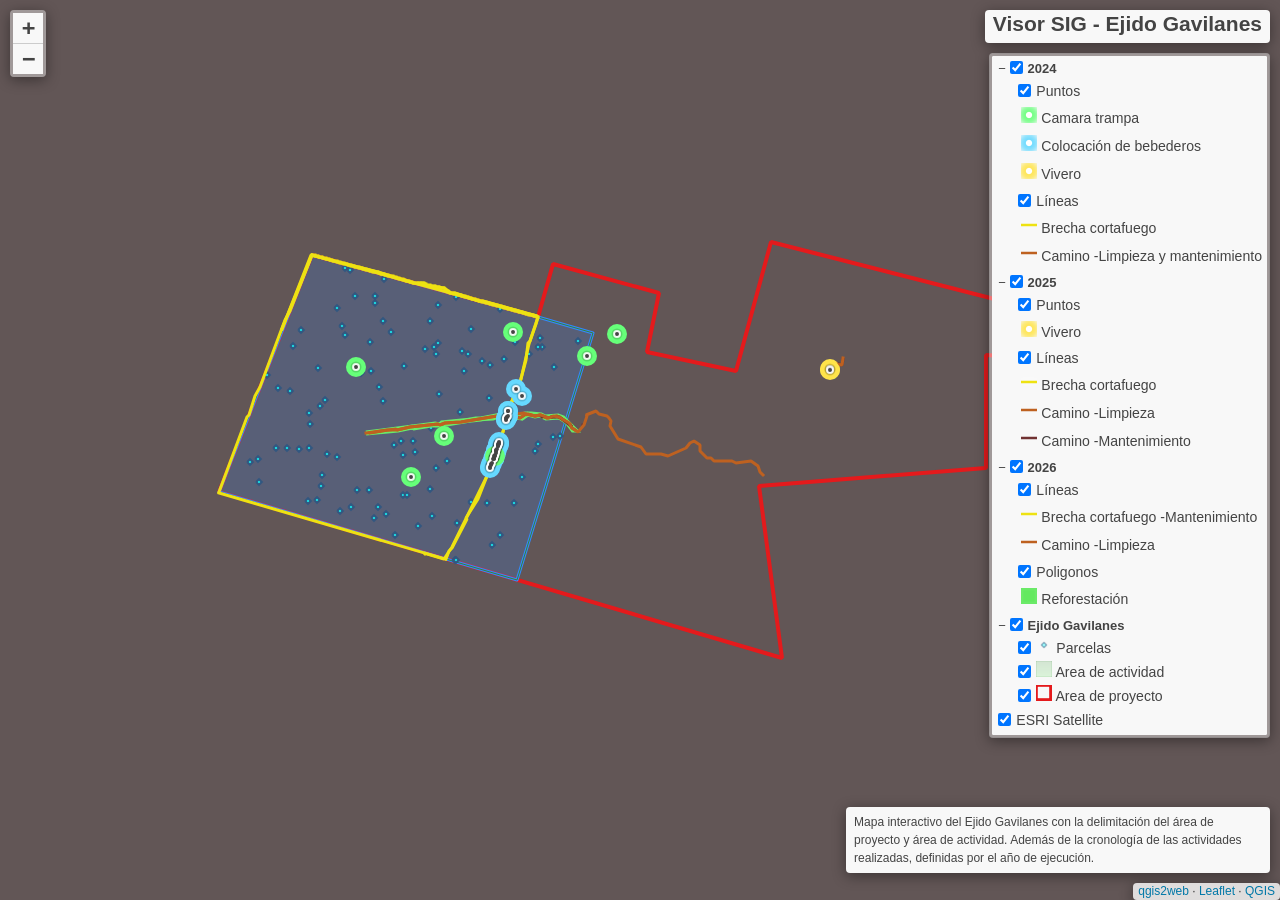
==== commit 73c02bfe: "Add files via upload" ====
--- a/index.html
+++ b/index.html
@@ -37,15 +37,15 @@
         <script src="js/labelgun.min.js"></script>
         <script src="js/labels.js"></script>
         <script src="js/leaflet.photon.js"></script>
-        <script src="data/Areadeproyecto_0.js"></script>
-        <script src="data/Areadeactividad_1.js"></script>
-        <script src="data/Parcelas_2.js"></script>
-        <script src="data/_3.js"></script>
-        <script src="data/_4.js"></script>
-        <script src="data/_5.js"></script>
-        <script src="data/_6.js"></script>
-        <script src="data/_7.js"></script>
-        <script src="data/_8.js"></script>
+        <script src="data/Areadeproyecto_1.js"></script>
+        <script src="data/Areadeactividad_2.js"></script>
+        <script src="data/Parcelas_3.js"></script>
+        <script src="data/Poligonos_4.js"></script>
+        <script src="data/Lneas_5.js"></script>
+        <script src="data/Lneas_6.js"></script>
+        <script src="data/Puntos_7.js"></script>
+        <script src="data/Lneas_8.js"></script>
+        <script src="data/Puntos_9.js"></script>
         <script>
         var map = L.map('map', {
             zoomControl:false, maxZoom:28, minZoom:1
@@ -148,7 +148,20 @@
                 map.fitBounds(bounds_group.getBounds());
             }
         }
-        function pop_Areadeproyecto_0(feature, layer) {
+        map.createPane('pane_ESRISatellite_0');
+        map.getPane('pane_ESRISatellite_0').style.zIndex = 400;
+        var layer_ESRISatellite_0 = L.tileLayer('https://server.arcgisonline.com/ArcGIS/rest/services/World_Imagery/MapServer/tile/{z}/{y}/{x}', {
+            pane: 'pane_ESRISatellite_0',
+            opacity: 1.0,
+            attribution: '',
+            minZoom: 1,
+            maxZoom: 28,
+            minNativeZoom: 0,
+            maxNativeZoom: 20
+        });
+        layer_ESRISatellite_0;
+        map.addLayer(layer_ESRISatellite_0);
+        function pop_Areadeproyecto_1(feature, layer) {
             var popupContent = '<table>\
                     <tr>\
                         <td colspan="2"><strong>Ejido</strong><br />' + (feature.properties['NOM_NUC'] !== null ? autolinker.link(String(feature.properties['NOM_NUC']).replace(/'/g, '\'').toLocaleString()) : '') + '</td>\
@@ -161,9 +174,9 @@
 			layer.bindPopup(content, { maxHeight: 400 });
         }
 
-        function style_Areadeproyecto_0_0() {
+        function style_Areadeproyecto_1_0() {
             return {
-                pane: 'pane_Areadeproyecto_0',
+                pane: 'pane_Areadeproyecto_1',
                 opacity: 1,
                 color: 'rgba(228,26,28,1.0)',
                 dashArray: '',
@@ -174,21 +187,21 @@
                 interactive: true,
             }
         }
-        map.createPane('pane_Areadeproyecto_0');
-        map.getPane('pane_Areadeproyecto_0').style.zIndex = 400;
-        map.getPane('pane_Areadeproyecto_0').style['mix-blend-mode'] = 'normal';
-        var layer_Areadeproyecto_0 = new L.geoJson(json_Areadeproyecto_0, {
+        map.createPane('pane_Areadeproyecto_1');
+        map.getPane('pane_Areadeproyecto_1').style.zIndex = 401;
+        map.getPane('pane_Areadeproyecto_1').style['mix-blend-mode'] = 'normal';
+        var layer_Areadeproyecto_1 = new L.geoJson(json_Areadeproyecto_1, {
             attribution: '',
             interactive: true,
-            dataVar: 'json_Areadeproyecto_0',
-            layerName: 'layer_Areadeproyecto_0',
-            pane: 'pane_Areadeproyecto_0',
-            onEachFeature: pop_Areadeproyecto_0,
-            style: style_Areadeproyecto_0_0,
+            dataVar: 'json_Areadeproyecto_1',
+            layerName: 'layer_Areadeproyecto_1',
+            pane: 'pane_Areadeproyecto_1',
+            onEachFeature: pop_Areadeproyecto_1,
+            style: style_Areadeproyecto_1_0,
         });
-        bounds_group.addLayer(layer_Areadeproyecto_0);
-        map.addLayer(layer_Areadeproyecto_0);
-        function pop_Areadeactividad_1(feature, layer) {
+        bounds_group.addLayer(layer_Areadeproyecto_1);
+        map.addLayer(layer_Areadeproyecto_1);
+        function pop_Areadeactividad_2(feature, layer) {
             var popupContent = '<table>\
                     <tr>\
                         <td colspan="2"><strong>Superficie</strong><br />' + (feature.properties['Superficie'] !== null ? autolinker.link(String(feature.properties['Superficie']).replace(/'/g, '\'').toLocaleString()) : '') + '</td>\
@@ -201,15 +214,15 @@
 			layer.bindPopup(content, { maxHeight: 400 });
         }
 
-        function style_Areadeactividad_1_0() {
+        function style_Areadeactividad_2_0() {
             return {
-                pane: 'pane_Areadeactividad_1',
-                interactive: true,
-            }
-        }
-        function style_Areadeactividad_1_1() {
+                pane: 'pane_Areadeactividad_2',
+                interactive: true,
+            }
+        }
+        function style_Areadeactividad_2_1() {
             return {
-                pane: 'pane_Areadeactividad_1',
+                pane: 'pane_Areadeactividad_2',
                 opacity: 1,
                 color: 'rgba(56,128,54,1.0)',
                 dashArray: '',
@@ -220,21 +233,21 @@
                 interactive: true,
             }
         }
-        map.createPane('pane_Areadeactividad_1');
-        map.getPane('pane_Areadeactividad_1').style.zIndex = 401;
-        map.getPane('pane_Areadeactividad_1').style['mix-blend-mode'] = 'normal';
-        var layer_Areadeactividad_1 = new L.geoJson.multiStyle(json_Areadeactividad_1, {
+        map.createPane('pane_Areadeactividad_2');
+        map.getPane('pane_Areadeactividad_2').style.zIndex = 402;
+        map.getPane('pane_Areadeactividad_2').style['mix-blend-mode'] = 'normal';
+        var layer_Areadeactividad_2 = new L.geoJson.multiStyle(json_Areadeactividad_2, {
             attribution: '',
             interactive: true,
-            dataVar: 'json_Areadeactividad_1',
-            layerName: 'layer_Areadeactividad_1',
-            pane: 'pane_Areadeactividad_1',
-            onEachFeature: pop_Areadeactividad_1,
-            styles: [style_Areadeactividad_1_0,style_Areadeactividad_1_1,]
+            dataVar: 'json_Areadeactividad_2',
+            layerName: 'layer_Areadeactividad_2',
+            pane: 'pane_Areadeactividad_2',
+            onEachFeature: pop_Areadeactividad_2,
+            styles: [style_Areadeactividad_2_0,style_Areadeactividad_2_1,]
         });
-        bounds_group.addLayer(layer_Areadeactividad_1);
-        map.addLayer(layer_Areadeactividad_1);
-        function pop_Parcelas_2(feature, layer) {
+        bounds_group.addLayer(layer_Areadeactividad_2);
+        map.addLayer(layer_Areadeactividad_2);
+        function pop_Parcelas_3(feature, layer) {
             var popupContent = '<table>\
                     <tr>\
                         <td colspan="2"><strong>Parcela</strong><br />' + (feature.properties['Parcela'] !== null ? autolinker.link(String(feature.properties['Parcela']).replace(/'/g, '\'').toLocaleString()) : '') + '</td>\
@@ -253,9 +266,9 @@
 			layer.bindPopup(content, { maxHeight: 400 });
         }
 
-        function style_Parcelas_2_0() {
+        function style_Parcelas_3_0() {
             return {
-                pane: 'pane_Parcelas_2',
+                pane: 'pane_Parcelas_3',
                 shape: 'diamond',
                 radius: 2.8,
                 opacity: 1,
@@ -270,27 +283,27 @@
                 interactive: true,
             }
         }
-        map.createPane('pane_Parcelas_2');
-        map.getPane('pane_Parcelas_2').style.zIndex = 402;
-        map.getPane('pane_Parcelas_2').style['mix-blend-mode'] = 'normal';
-        var layer_Parcelas_2 = new L.geoJson(json_Parcelas_2, {
+        map.createPane('pane_Parcelas_3');
+        map.getPane('pane_Parcelas_3').style.zIndex = 403;
+        map.getPane('pane_Parcelas_3').style['mix-blend-mode'] = 'normal';
+        var layer_Parcelas_3 = new L.geoJson(json_Parcelas_3, {
             attribution: '',
             interactive: true,
-            dataVar: 'json_Parcelas_2',
-            layerName: 'layer_Parcelas_2',
-            pane: 'pane_Parcelas_2',
-            onEachFeature: pop_Parcelas_2,
+            dataVar: 'json_Parcelas_3',
+            layerName: 'layer_Parcelas_3',
+            pane: 'pane_Parcelas_3',
+            onEachFeature: pop_Parcelas_3,
             pointToLayer: function (feature, latlng) {
                 var context = {
                     feature: feature,
                     variables: {}
                 };
-                return L.shapeMarker(latlng, style_Parcelas_2_0(feature));
+                return L.shapeMarker(latlng, style_Parcelas_3_0(feature));
             },
         });
-        bounds_group.addLayer(layer_Parcelas_2);
-        map.addLayer(layer_Parcelas_2);
-        function pop__3(feature, layer) {
+        bounds_group.addLayer(layer_Parcelas_3);
+        map.addLayer(layer_Parcelas_3);
+        function pop_Poligonos_4(feature, layer) {
             var popupContent = '<table>\
                     <tr>\
                         <td colspan="2"><strong>Actividad</strong><br />' + (feature.properties['Actividad'] !== null ? autolinker.link(String(feature.properties['Actividad']).replace(/'/g, '\'').toLocaleString()) : '') + '</td>\
@@ -306,11 +319,11 @@
 			layer.bindPopup(content, { maxHeight: 400 });
         }
 
-        function style__3_0(feature) {
+        function style_Poligonos_4_0(feature) {
             switch(String(feature.properties['Actividad'])) {
                 case 'Reforestación':
                     return {
-                pane: 'pane__3',
+                pane: 'pane_Poligonos_4',
                 opacity: 1,
                 color: 'rgba(107,234,104,1.0)',
                 dashArray: '',
@@ -325,21 +338,21 @@
                     break;
             }
         }
-        map.createPane('pane__3');
-        map.getPane('pane__3').style.zIndex = 403;
-        map.getPane('pane__3').style['mix-blend-mode'] = 'normal';
-        var layer__3 = new L.geoJson(json__3, {
+        map.createPane('pane_Poligonos_4');
+        map.getPane('pane_Poligonos_4').style.zIndex = 404;
+        map.getPane('pane_Poligonos_4').style['mix-blend-mode'] = 'normal';
+        var layer_Poligonos_4 = new L.geoJson(json_Poligonos_4, {
             attribution: '',
             interactive: true,
-            dataVar: 'json__3',
-            layerName: 'layer__3',
-            pane: 'pane__3',
-            onEachFeature: pop__3,
-            style: style__3_0,
+            dataVar: 'json_Poligonos_4',
+            layerName: 'layer_Poligonos_4',
+            pane: 'pane_Poligonos_4',
+            onEachFeature: pop_Poligonos_4,
+            style: style_Poligonos_4_0,
         });
-        bounds_group.addLayer(layer__3);
-        map.addLayer(layer__3);
-        function pop__4(feature, layer) {
+        bounds_group.addLayer(layer_Poligonos_4);
+        map.addLayer(layer_Poligonos_4);
+        function pop_Lneas_5(feature, layer) {
             var popupContent = '<table>\
                     <tr>\
                         <td colspan="2"><strong>Actividad</strong><br />' + (feature.properties['Actividad'] !== null ? autolinker.link(String(feature.properties['Actividad']).replace(/'/g, '\'').toLocaleString()) : '') + '</td>\
@@ -355,11 +368,11 @@
 			layer.bindPopup(content, { maxHeight: 400 });
         }
 
-        function style__4_0(feature) {
+        function style_Lneas_5_0(feature) {
             switch(String(feature.properties['Actividad'])) {
                 case 'Brecha cortafuego -Mantenimiento':
                     return {
-                pane: 'pane__4',
+                pane: 'pane_Lneas_5',
                 opacity: 1,
                 color: 'rgba(238,226,18,1.0)',
                 dashArray: '',
@@ -372,7 +385,7 @@
                     break;
                 case 'Camino -Limpieza':
                     return {
-                pane: 'pane__4',
+                pane: 'pane_Lneas_5',
                 opacity: 1,
                 color: 'rgba(190,97,32,1.0)',
                 dashArray: '',
@@ -385,21 +398,21 @@
                     break;
             }
         }
-        map.createPane('pane__4');
-        map.getPane('pane__4').style.zIndex = 404;
-        map.getPane('pane__4').style['mix-blend-mode'] = 'normal';
-        var layer__4 = new L.geoJson(json__4, {
+        map.createPane('pane_Lneas_5');
+        map.getPane('pane_Lneas_5').style.zIndex = 405;
+        map.getPane('pane_Lneas_5').style['mix-blend-mode'] = 'normal';
+        var layer_Lneas_5 = new L.geoJson(json_Lneas_5, {
             attribution: '',
             interactive: true,
-            dataVar: 'json__4',
-            layerName: 'layer__4',
-            pane: 'pane__4',
-            onEachFeature: pop__4,
-            style: style__4_0,
+            dataVar: 'json_Lneas_5',
+            layerName: 'layer_Lneas_5',
+            pane: 'pane_Lneas_5',
+            onEachFeature: pop_Lneas_5,
+            style: style_Lneas_5_0,
         });
-        bounds_group.addLayer(layer__4);
-        map.addLayer(layer__4);
-        function pop__5(feature, layer) {
+        bounds_group.addLayer(layer_Lneas_5);
+        map.addLayer(layer_Lneas_5);
+        function pop_Lneas_6(feature, layer) {
             var popupContent = '<table>\
                     <tr>\
                         <td colspan="2"><strong>Actividad</strong><br />' + (feature.properties['Actividad'] !== null ? autolinker.link(String(feature.properties['Actividad']).replace(/'/g, '\'').toLocaleString()) : '') + '</td>\
@@ -415,11 +428,11 @@
 			layer.bindPopup(content, { maxHeight: 400 });
         }
 
-        function style__5_0(feature) {
+        function style_Lneas_6_0(feature) {
             switch(String(feature.properties['Actividad'])) {
                 case 'Brecha cortafuego':
                     return {
-                pane: 'pane__5',
+                pane: 'pane_Lneas_6',
                 opacity: 1,
                 color: 'rgba(238,226,18,1.0)',
                 dashArray: '',
@@ -432,7 +445,7 @@
                     break;
                 case 'Camino -Limpieza':
                     return {
-                pane: 'pane__5',
+                pane: 'pane_Lneas_6',
                 opacity: 1,
                 color: 'rgba(190,97,32,1.0)',
                 dashArray: '',
@@ -445,7 +458,7 @@
                     break;
                 case 'Camino -Mantenimiento':
                     return {
-                pane: 'pane__5',
+                pane: 'pane_Lneas_6',
                 opacity: 1,
                 color: 'rgba(112,50,50,1.0)',
                 dashArray: '',
@@ -458,21 +471,21 @@
                     break;
             }
         }
-        map.createPane('pane__5');
-        map.getPane('pane__5').style.zIndex = 405;
-        map.getPane('pane__5').style['mix-blend-mode'] = 'normal';
-        var layer__5 = new L.geoJson(json__5, {
+        map.createPane('pane_Lneas_6');
+        map.getPane('pane_Lneas_6').style.zIndex = 406;
+        map.getPane('pane_Lneas_6').style['mix-blend-mode'] = 'normal';
+        var layer_Lneas_6 = new L.geoJson(json_Lneas_6, {
             attribution: '',
             interactive: true,
-            dataVar: 'json__5',
-            layerName: 'layer__5',
-            pane: 'pane__5',
-            onEachFeature: pop__5,
-            style: style__5_0,
+            dataVar: 'json_Lneas_6',
+            layerName: 'layer_Lneas_6',
+            pane: 'pane_Lneas_6',
+            onEachFeature: pop_Lneas_6,
+            style: style_Lneas_6_0,
         });
-        bounds_group.addLayer(layer__5);
-        map.addLayer(layer__5);
-        function pop__6(feature, layer) {
+        bounds_group.addLayer(layer_Lneas_6);
+        map.addLayer(layer_Lneas_6);
+        function pop_Puntos_7(feature, layer) {
             var popupContent = '<table>\
                     <tr>\
                         <td colspan="2"><strong>Actividad</strong><br />' + (feature.properties['Actividad'] !== null ? autolinker.link(String(feature.properties['Actividad']).replace(/'/g, '\'').toLocaleString()) : '') + '</td>\
@@ -485,11 +498,11 @@
 			layer.bindPopup(content, { maxHeight: 400 });
         }
 
-        function style__6_0(feature) {
+        function style_Puntos_7_0(feature) {
             switch(String(feature.properties['Actividad'])) {
                 case 'Vivero':
                     return {
-                pane: 'pane__6',
+                pane: 'pane_Puntos_7',
                 radius: 10.0,
                 stroke: false,
                 fill: true,
@@ -500,11 +513,11 @@
                     break;
             }
         }
-        function style__6_1(feature) {
+        function style_Puntos_7_1(feature) {
             switch(String(feature.properties['Actividad'])) {
                 case 'Vivero':
                     return {
-                pane: 'pane__6',
+                pane: 'pane_Puntos_7',
                 radius: 3.33334,
                 stroke: false,
                 fill: true,
@@ -515,33 +528,33 @@
                     break;
             }
         }
-        map.createPane('pane__6');
-        map.getPane('pane__6').style.zIndex = 406;
-        map.getPane('pane__6').style['mix-blend-mode'] = 'normal';
-        var layer__6 = new L.geoJson.multiStyle(json__6, {
+        map.createPane('pane_Puntos_7');
+        map.getPane('pane_Puntos_7').style.zIndex = 407;
+        map.getPane('pane_Puntos_7').style['mix-blend-mode'] = 'normal';
+        var layer_Puntos_7 = new L.geoJson.multiStyle(json_Puntos_7, {
             attribution: '',
             interactive: true,
-            dataVar: 'json__6',
-            layerName: 'layer__6',
-            pane: 'pane__6',
-            onEachFeature: pop__6,
+            dataVar: 'json_Puntos_7',
+            layerName: 'layer_Puntos_7',
+            pane: 'pane_Puntos_7',
+            onEachFeature: pop_Puntos_7,
             pointToLayers: [function (feature, latlng) {
                 var context = {
                     feature: feature,
                     variables: {}
                 };
-                return L.circleMarker(latlng, style__6_0(feature));
+                return L.circleMarker(latlng, style_Puntos_7_0(feature));
             },function (feature, latlng) {
                 var context = {
                     feature: feature,
                     variables: {}
                 };
-                return L.circleMarker(latlng, style__6_1(feature));
+                return L.circleMarker(latlng, style_Puntos_7_1(feature));
             },
         ]});
-        bounds_group.addLayer(layer__6);
-        map.addLayer(layer__6);
-        function pop__7(feature, layer) {
+        bounds_group.addLayer(layer_Puntos_7);
+        map.addLayer(layer_Puntos_7);
+        function pop_Lneas_8(feature, layer) {
             var popupContent = '<table>\
                     <tr>\
                         <td colspan="2"><strong>Actividad</strong><br />' + (feature.properties['Actividad'] !== null ? autolinker.link(String(feature.properties['Actividad']).replace(/'/g, '\'').toLocaleString()) : '') + '</td>\
@@ -557,11 +570,11 @@
 			layer.bindPopup(content, { maxHeight: 400 });
         }
 
-        function style__7_0(feature) {
+        function style_Lneas_8_0(feature) {
             switch(String(feature.properties['Actividad'])) {
                 case 'Brecha cortafuego':
                     return {
-                pane: 'pane__7',
+                pane: 'pane_Lneas_8',
                 opacity: 1,
                 color: 'rgba(238,226,18,1.0)',
                 dashArray: '',
@@ -574,7 +587,7 @@
                     break;
                 case 'Camino -Limpieza y mantenimiento':
                     return {
-                pane: 'pane__7',
+                pane: 'pane_Lneas_8',
                 opacity: 1,
                 color: 'rgba(190,97,32,1.0)',
                 dashArray: '',
@@ -587,21 +600,21 @@
                     break;
             }
         }
-        map.createPane('pane__7');
-        map.getPane('pane__7').style.zIndex = 407;
-        map.getPane('pane__7').style['mix-blend-mode'] = 'normal';
-        var layer__7 = new L.geoJson(json__7, {
+        map.createPane('pane_Lneas_8');
+        map.getPane('pane_Lneas_8').style.zIndex = 408;
+        map.getPane('pane_Lneas_8').style['mix-blend-mode'] = 'normal';
+        var layer_Lneas_8 = new L.geoJson(json_Lneas_8, {
             attribution: '',
             interactive: true,
-            dataVar: 'json__7',
-            layerName: 'layer__7',
-            pane: 'pane__7',
-            onEachFeature: pop__7,
-            style: style__7_0,
+            dataVar: 'json_Lneas_8',
+            layerName: 'layer_Lneas_8',
+            pane: 'pane_Lneas_8',
+            onEachFeature: pop_Lneas_8,
+            style: style_Lneas_8_0,
         });
-        bounds_group.addLayer(layer__7);
-        map.addLayer(layer__7);
-        function pop__8(feature, layer) {
+        bounds_group.addLayer(layer_Lneas_8);
+        map.addLayer(layer_Lneas_8);
+        function pop_Puntos_9(feature, layer) {
             var popupContent = '<table>\
                     <tr>\
                         <td colspan="2"><strong>Actividad</strong><br />' + (feature.properties['Actividad'] !== null ? autolinker.link(String(feature.properties['Actividad']).replace(/'/g, '\'').toLocaleString()) : '') + '</td>\
@@ -620,11 +633,11 @@
 			layer.bindPopup(content, { maxHeight: 400 });
         }
 
-        function style__8_0(feature) {
+        function style_Puntos_9_0(feature) {
             switch(String(feature.properties['Actividad'])) {
                 case 'Camara trampa':
                     return {
-                pane: 'pane__8',
+                pane: 'pane_Puntos_9',
                 radius: 10.0,
                 stroke: false,
                 fill: true,
@@ -635,7 +648,7 @@
                     break;
                 case 'Colocación de bebederos':
                     return {
-                pane: 'pane__8',
+                pane: 'pane_Puntos_9',
                 radius: 10.0,
                 stroke: false,
                 fill: true,
@@ -646,7 +659,7 @@
                     break;
                 case 'Vivero':
                     return {
-                pane: 'pane__8',
+                pane: 'pane_Puntos_9',
                 radius: 10.0,
                 stroke: false,
                 fill: true,
@@ -657,11 +670,11 @@
                     break;
             }
         }
-        function style__8_1(feature) {
+        function style_Puntos_9_1(feature) {
             switch(String(feature.properties['Actividad'])) {
                 case 'Camara trampa':
                     return {
-                pane: 'pane__8',
+                pane: 'pane_Puntos_9',
                 radius: 3.33334,
                 stroke: false,
                 fill: true,
@@ -672,7 +685,7 @@
                     break;
                 case 'Colocación de bebederos':
                     return {
-                pane: 'pane__8',
+                pane: 'pane_Puntos_9',
                 radius: 3.33334,
                 stroke: false,
                 fill: true,
@@ -683,7 +696,7 @@
                     break;
                 case 'Vivero':
                     return {
-                pane: 'pane__8',
+                pane: 'pane_Puntos_9',
                 radius: 3.33334,
                 stroke: false,
                 fill: true,
@@ -694,46 +707,47 @@
                     break;
             }
         }
-        map.createPane('pane__8');
-        map.getPane('pane__8').style.zIndex = 408;
-        map.getPane('pane__8').style['mix-blend-mode'] = 'normal';
-        var layer__8 = new L.geoJson.multiStyle(json__8, {
+        map.createPane('pane_Puntos_9');
+        map.getPane('pane_Puntos_9').style.zIndex = 409;
+        map.getPane('pane_Puntos_9').style['mix-blend-mode'] = 'normal';
+        var layer_Puntos_9 = new L.geoJson.multiStyle(json_Puntos_9, {
             attribution: '',
             interactive: true,
-            dataVar: 'json__8',
-            layerName: 'layer__8',
-            pane: 'pane__8',
-            onEachFeature: pop__8,
+            dataVar: 'json_Puntos_9',
+            layerName: 'layer_Puntos_9',
+            pane: 'pane_Puntos_9',
+            onEachFeature: pop_Puntos_9,
             pointToLayers: [function (feature, latlng) {
                 var context = {
                     feature: feature,
                     variables: {}
                 };
-                return L.circleMarker(latlng, style__8_0(feature));
+                return L.circleMarker(latlng, style_Puntos_9_0(feature));
             },function (feature, latlng) {
                 var context = {
                     feature: feature,
                     variables: {}
                 };
-                return L.circleMarker(latlng, style__8_1(feature));
+                return L.circleMarker(latlng, style_Puntos_9_1(feature));
             },
         ]});
-        bounds_group.addLayer(layer__8);
-        map.addLayer(layer__8);
+        bounds_group.addLayer(layer_Puntos_9);
+        map.addLayer(layer_Puntos_9);
         var overlaysTree = [
         {label: '<b>2024</b>',  selectAllCheckbox: true, children: [
-            {label: '<br /><table><tr><td style="text-align: center;"><img src="legend/_8_Camaratrampa0.png" /></td><td>Camara trampa</td></tr><tr><td style="text-align: center;"><img src="legend/_8_Colocacióndebebederos1.png" /></td><td>Colocación de bebederos</td></tr><tr><td style="text-align: center;"><img src="legend/_8_Vivero2.png" /></td><td>Vivero</td></tr></table>', layer: layer__8},
-            {label: '<br /><table><tr><td style="text-align: center;"><img src="legend/_7_Brechacortafuego0.png" /></td><td>Brecha cortafuego</td></tr><tr><td style="text-align: center;"><img src="legend/_7_CaminoLimpiezaymantenimiento1.png" /></td><td>Camino -Limpieza y mantenimiento</td></tr></table>', layer: layer__7},]},
-        {label: '<b>2025</b>', collapsed: true, selectAllCheckbox: true, children: [
-            {label: '<br /><table><tr><td style="text-align: center;"><img src="legend/_6_Vivero0.png" /></td><td>Vivero</td></tr></table>', layer: layer__6},
-            {label: '<br /><table><tr><td style="text-align: center;"><img src="legend/_5_Brechacortafuego0.png" /></td><td>Brecha cortafuego</td></tr><tr><td style="text-align: center;"><img src="legend/_5_CaminoLimpieza1.png" /></td><td>Camino -Limpieza</td></tr><tr><td style="text-align: center;"><img src="legend/_5_CaminoMantenimiento2.png" /></td><td>Camino -Mantenimiento</td></tr></table>', layer: layer__5},]},
-        {label: '<b>2026</b>', collapsed: true, selectAllCheckbox: true, children: [
-            {label: '<br /><table><tr><td style="text-align: center;"><img src="legend/_4_BrechacortafuegoMantenimiento0.png" /></td><td>Brecha cortafuego -Mantenimiento</td></tr><tr><td style="text-align: center;"><img src="legend/_4_CaminoLimpieza1.png" /></td><td>Camino -Limpieza</td></tr></table>', layer: layer__4},
-            {label: '<br /><table><tr><td style="text-align: center;"><img src="legend/_3_Reforestación0.png" /></td><td>Reforestación</td></tr></table>', layer: layer__3},]},
+            {label: 'Puntos<br /><table><tr><td style="text-align: center;"><img src="legend/Puntos_9_Camaratrampa0.png" /></td><td>Camara trampa</td></tr><tr><td style="text-align: center;"><img src="legend/Puntos_9_Colocacióndebebederos1.png" /></td><td>Colocación de bebederos</td></tr><tr><td style="text-align: center;"><img src="legend/Puntos_9_Vivero2.png" /></td><td>Vivero</td></tr></table>', layer: layer_Puntos_9},
+            {label: 'Líneas<br /><table><tr><td style="text-align: center;"><img src="legend/Lneas_8_Brechacortafuego0.png" /></td><td>Brecha cortafuego</td></tr><tr><td style="text-align: center;"><img src="legend/Lneas_8_CaminoLimpiezaymantenimiento1.png" /></td><td>Camino -Limpieza y mantenimiento</td></tr></table>', layer: layer_Lneas_8},]},
+        {label: '<b>2025</b>',  selectAllCheckbox: true, children: [
+            {label: 'Puntos<br /><table><tr><td style="text-align: center;"><img src="legend/Puntos_7_Vivero0.png" /></td><td>Vivero</td></tr></table>', layer: layer_Puntos_7},
+            {label: 'Líneas<br /><table><tr><td style="text-align: center;"><img src="legend/Lneas_6_Brechacortafuego0.png" /></td><td>Brecha cortafuego</td></tr><tr><td style="text-align: center;"><img src="legend/Lneas_6_CaminoLimpieza1.png" /></td><td>Camino -Limpieza</td></tr><tr><td style="text-align: center;"><img src="legend/Lneas_6_CaminoMantenimiento2.png" /></td><td>Camino -Mantenimiento</td></tr></table>', layer: layer_Lneas_6},]},
+        {label: '<b>2026</b>',  selectAllCheckbox: true, children: [
+            {label: 'Líneas<br /><table><tr><td style="text-align: center;"><img src="legend/Lneas_5_BrechacortafuegoMantenimiento0.png" /></td><td>Brecha cortafuego -Mantenimiento</td></tr><tr><td style="text-align: center;"><img src="legend/Lneas_5_CaminoLimpieza1.png" /></td><td>Camino -Limpieza</td></tr></table>', layer: layer_Lneas_5},
+            {label: 'Poligonos<br /><table><tr><td style="text-align: center;"><img src="legend/Poligonos_4_Reforestación0.png" /></td><td>Reforestación</td></tr></table>', layer: layer_Poligonos_4},]},
         {label: '<b>Ejido Gavilanes</b>',  selectAllCheckbox: true, children: [
-            {label: '<img src="legend/Parcelas_2.png" /> Parcelas', layer: layer_Parcelas_2},
-            {label: '<img src="legend/Areadeactividad_1.png" /> Area de actividad', layer: layer_Areadeactividad_1},
-            {label: '<img src="legend/Areadeproyecto_0.png" /> Area de proyecto', layer: layer_Areadeproyecto_0},]},]
+            {label: '<img src="legend/Parcelas_3.png" /> Parcelas', layer: layer_Parcelas_3},
+            {label: '<img src="legend/Areadeactividad_2.png" /> Area de actividad', layer: layer_Areadeactividad_2},
+            {label: '<img src="legend/Areadeproyecto_1.png" /> Area de proyecto', layer: layer_Areadeproyecto_1},]},
+            {label: "ESRI Satellite", layer: layer_ESRISatellite_0},]
         var lay = L.control.layers.tree(null, overlaysTree,{
             //namedToggle: true,
             //selectorBack: false,
@@ -741,9 +755,59 @@
             //openedSymbol: '&#8863; &#x1f5c1;',
             //collapseAll: 'Collapse all',
             //expandAll: 'Expand all',
-            collapsed: true,
+            collapsed: false, 
         });
         lay.addTo(map);
+		document.addEventListener("DOMContentLoaded", function() {
+            // set new Layers List height which considers toggle icon
+            function newLayersListHeight() {
+                var layerScrollbarElement = document.querySelector('.leaflet-control-layers-scrollbar');
+                if (layerScrollbarElement) {
+                    var layersListElement = document.querySelector('.leaflet-control-layers-list');
+                    var originalHeight = layersListElement.style.height 
+                        || window.getComputedStyle(layersListElement).height;
+                    var newHeight = parseFloat(originalHeight) - 50;
+                    layersListElement.style.height = newHeight + 'px';
+                }
+            }
+            var isLayersListExpanded = true;
+            var controlLayersElement = document.querySelector('.leaflet-control-layers');
+            var toggleLayerControl = document.querySelector('.leaflet-control-layers-toggle');
+            // toggle Collapsed/Expanded and apply new Layers List height
+            toggleLayerControl.addEventListener('click', function() {
+                if (isLayersListExpanded) {
+                    controlLayersElement.classList.remove('leaflet-control-layers-expanded');
+                } else {
+                    controlLayersElement.classList.add('leaflet-control-layers-expanded');
+                }
+                isLayersListExpanded = !isLayersListExpanded;
+                newLayersListHeight()
+            });	
+			// apply new Layers List height if toggle layerstree
+			if (controlLayersElement) {
+				controlLayersElement.addEventListener('click', function(event) {
+					var toggleLayerHeaderPointer = event.target.closest('.leaflet-layerstree-header-pointer span');
+					if (toggleLayerHeaderPointer) {
+						newLayersListHeight();
+					}
+				});
+			}
+            // Collapsed/Expanded at Start to apply new height
+            setTimeout(function() {
+                toggleLayerControl.click();
+            }, 10);
+            setTimeout(function() {
+                toggleLayerControl.click();
+            }, 10);
+            // Collapsed touch/small screen
+            var isSmallScreen = window.innerWidth < 650;
+            if (isSmallScreen) {
+                setTimeout(function() {
+                    controlLayersElement.classList.remove('leaflet-control-layers-expanded');
+                    isLayersListExpanded = !isLayersListExpanded;
+                }, 500);
+            }  
+        });       
         setBounds();
         </script>        
     </body>
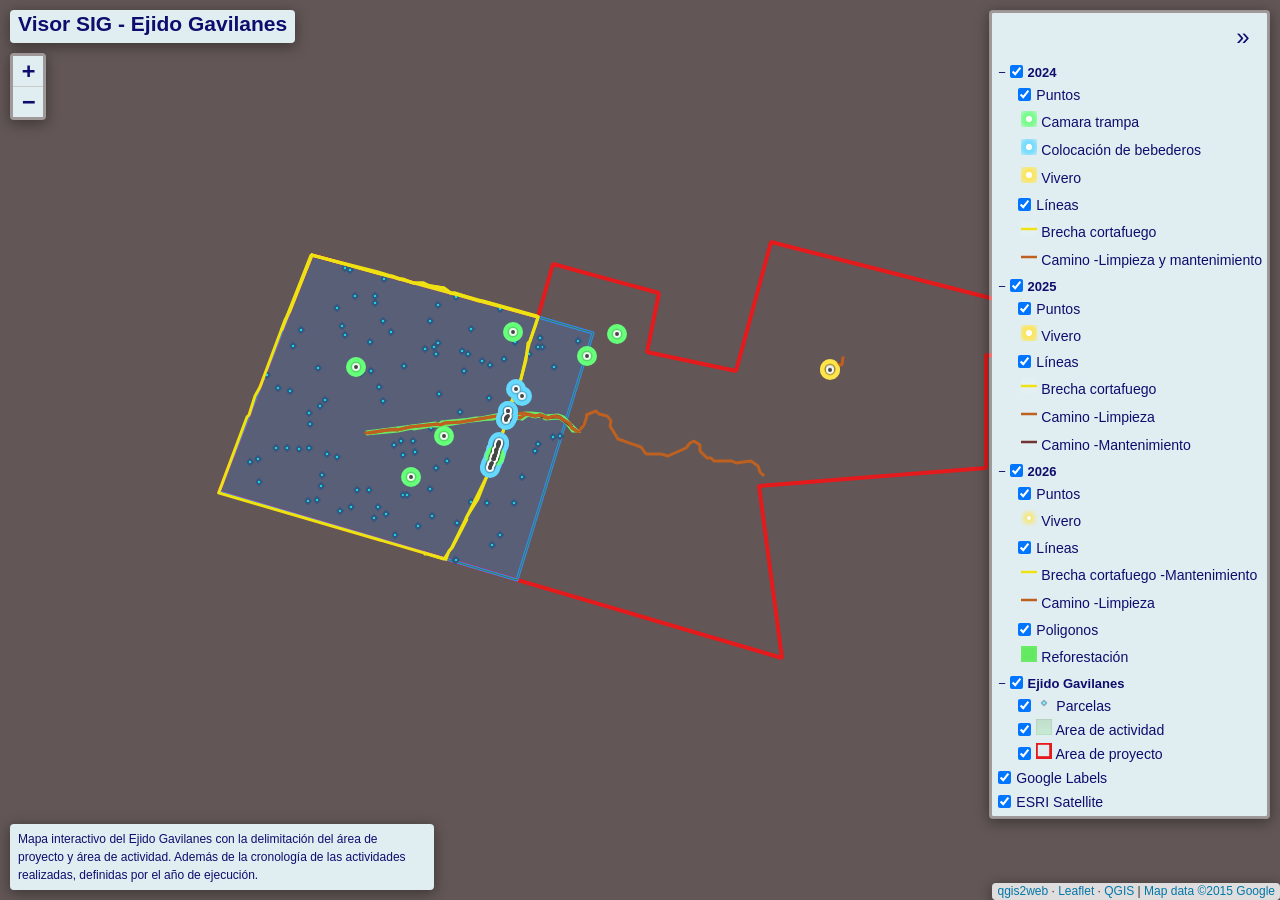
==== commit e6f26292: "Add files via upload" ====
--- a/index.html
+++ b/index.html
@@ -37,15 +37,16 @@
         <script src="js/labelgun.min.js"></script>
         <script src="js/labels.js"></script>
         <script src="js/leaflet.photon.js"></script>
-        <script src="data/Areadeproyecto_1.js"></script>
-        <script src="data/Areadeactividad_2.js"></script>
-        <script src="data/Parcelas_3.js"></script>
-        <script src="data/Poligonos_4.js"></script>
-        <script src="data/Lneas_5.js"></script>
+        <script src="data/Areadeproyecto_2.js"></script>
+        <script src="data/Areadeactividad_3.js"></script>
+        <script src="data/Parcelas_4.js"></script>
+        <script src="data/Poligonos_5.js"></script>
         <script src="data/Lneas_6.js"></script>
         <script src="data/Puntos_7.js"></script>
         <script src="data/Lneas_8.js"></script>
         <script src="data/Puntos_9.js"></script>
+        <script src="data/Lneas_10.js"></script>
+        <script src="data/Puntos_11.js"></script>
         <script>
         var map = L.map('map', {
             zoomControl:false, maxZoom:28, minZoom:1
@@ -114,7 +115,7 @@
                 popup._contentNode.classList.remove('media');
             }
         }
-        var title = new L.Control({'position':'topright'});
+        var title = new L.Control({'position':'topleft'});
         title.onAdd = function (map) {
             this._div = L.DomUtil.create('div', 'info');
             this.update();
@@ -124,7 +125,7 @@
             this._div.innerHTML = '<h2>Visor SIG - Ejido Gavilanes</h2>';
         };
         title.addTo(map);
-        var abstract = new L.Control({'position':'bottomright'});
+        var abstract = new L.Control({'position':'bottomleft'});
         abstract.onAdd = function (map) {
             this._div = L.DomUtil.create('div',
             'leaflet-control abstract');
@@ -161,7 +162,20 @@
         });
         layer_ESRISatellite_0;
         map.addLayer(layer_ESRISatellite_0);
-        function pop_Areadeproyecto_1(feature, layer) {
+        map.createPane('pane_GoogleLabels_1');
+        map.getPane('pane_GoogleLabels_1').style.zIndex = 401;
+        var layer_GoogleLabels_1 = L.tileLayer('https://mt1.google.com/vt/lyrs=h&x={x}&y={y}&z={z}', {
+            pane: 'pane_GoogleLabels_1',
+            opacity: 1.0,
+            attribution: '<a href="https://www.google.at/permissions/geoguidelines/attr-guide.html">Map data ©2015 Google</a>',
+            minZoom: 1,
+            maxZoom: 28,
+            minNativeZoom: 0,
+            maxNativeZoom: 20
+        });
+        layer_GoogleLabels_1;
+        map.addLayer(layer_GoogleLabels_1);
+        function pop_Areadeproyecto_2(feature, layer) {
             var popupContent = '<table>\
                     <tr>\
                         <td colspan="2"><strong>Ejido</strong><br />' + (feature.properties['NOM_NUC'] !== null ? autolinker.link(String(feature.properties['NOM_NUC']).replace(/'/g, '\'').toLocaleString()) : '') + '</td>\
@@ -174,9 +188,9 @@
 			layer.bindPopup(content, { maxHeight: 400 });
         }
 
-        function style_Areadeproyecto_1_0() {
+        function style_Areadeproyecto_2_0() {
             return {
-                pane: 'pane_Areadeproyecto_1',
+                pane: 'pane_Areadeproyecto_2',
                 opacity: 1,
                 color: 'rgba(228,26,28,1.0)',
                 dashArray: '',
@@ -187,21 +201,21 @@
                 interactive: true,
             }
         }
-        map.createPane('pane_Areadeproyecto_1');
-        map.getPane('pane_Areadeproyecto_1').style.zIndex = 401;
-        map.getPane('pane_Areadeproyecto_1').style['mix-blend-mode'] = 'normal';
-        var layer_Areadeproyecto_1 = new L.geoJson(json_Areadeproyecto_1, {
+        map.createPane('pane_Areadeproyecto_2');
+        map.getPane('pane_Areadeproyecto_2').style.zIndex = 402;
+        map.getPane('pane_Areadeproyecto_2').style['mix-blend-mode'] = 'normal';
+        var layer_Areadeproyecto_2 = new L.geoJson(json_Areadeproyecto_2, {
             attribution: '',
             interactive: true,
-            dataVar: 'json_Areadeproyecto_1',
-            layerName: 'layer_Areadeproyecto_1',
-            pane: 'pane_Areadeproyecto_1',
-            onEachFeature: pop_Areadeproyecto_1,
-            style: style_Areadeproyecto_1_0,
+            dataVar: 'json_Areadeproyecto_2',
+            layerName: 'layer_Areadeproyecto_2',
+            pane: 'pane_Areadeproyecto_2',
+            onEachFeature: pop_Areadeproyecto_2,
+            style: style_Areadeproyecto_2_0,
         });
-        bounds_group.addLayer(layer_Areadeproyecto_1);
-        map.addLayer(layer_Areadeproyecto_1);
-        function pop_Areadeactividad_2(feature, layer) {
+        bounds_group.addLayer(layer_Areadeproyecto_2);
+        map.addLayer(layer_Areadeproyecto_2);
+        function pop_Areadeactividad_3(feature, layer) {
             var popupContent = '<table>\
                     <tr>\
                         <td colspan="2"><strong>Superficie</strong><br />' + (feature.properties['Superficie'] !== null ? autolinker.link(String(feature.properties['Superficie']).replace(/'/g, '\'').toLocaleString()) : '') + '</td>\
@@ -214,15 +228,15 @@
 			layer.bindPopup(content, { maxHeight: 400 });
         }
 
-        function style_Areadeactividad_2_0() {
+        function style_Areadeactividad_3_0() {
             return {
-                pane: 'pane_Areadeactividad_2',
-                interactive: true,
-            }
-        }
-        function style_Areadeactividad_2_1() {
+                pane: 'pane_Areadeactividad_3',
+                interactive: true,
+            }
+        }
+        function style_Areadeactividad_3_1() {
             return {
-                pane: 'pane_Areadeactividad_2',
+                pane: 'pane_Areadeactividad_3',
                 opacity: 1,
                 color: 'rgba(56,128,54,1.0)',
                 dashArray: '',
@@ -233,21 +247,21 @@
                 interactive: true,
             }
         }
-        map.createPane('pane_Areadeactividad_2');
-        map.getPane('pane_Areadeactividad_2').style.zIndex = 402;
-        map.getPane('pane_Areadeactividad_2').style['mix-blend-mode'] = 'normal';
-        var layer_Areadeactividad_2 = new L.geoJson.multiStyle(json_Areadeactividad_2, {
+        map.createPane('pane_Areadeactividad_3');
+        map.getPane('pane_Areadeactividad_3').style.zIndex = 403;
+        map.getPane('pane_Areadeactividad_3').style['mix-blend-mode'] = 'normal';
+        var layer_Areadeactividad_3 = new L.geoJson.multiStyle(json_Areadeactividad_3, {
             attribution: '',
             interactive: true,
-            dataVar: 'json_Areadeactividad_2',
-            layerName: 'layer_Areadeactividad_2',
-            pane: 'pane_Areadeactividad_2',
-            onEachFeature: pop_Areadeactividad_2,
-            styles: [style_Areadeactividad_2_0,style_Areadeactividad_2_1,]
+            dataVar: 'json_Areadeactividad_3',
+            layerName: 'layer_Areadeactividad_3',
+            pane: 'pane_Areadeactividad_3',
+            onEachFeature: pop_Areadeactividad_3,
+            styles: [style_Areadeactividad_3_0,style_Areadeactividad_3_1,]
         });
-        bounds_group.addLayer(layer_Areadeactividad_2);
-        map.addLayer(layer_Areadeactividad_2);
-        function pop_Parcelas_3(feature, layer) {
+        bounds_group.addLayer(layer_Areadeactividad_3);
+        map.addLayer(layer_Areadeactividad_3);
+        function pop_Parcelas_4(feature, layer) {
             var popupContent = '<table>\
                     <tr>\
                         <td colspan="2"><strong>Parcela</strong><br />' + (feature.properties['Parcela'] !== null ? autolinker.link(String(feature.properties['Parcela']).replace(/'/g, '\'').toLocaleString()) : '') + '</td>\
@@ -266,9 +280,9 @@
 			layer.bindPopup(content, { maxHeight: 400 });
         }
 
-        function style_Parcelas_3_0() {
+        function style_Parcelas_4_0() {
             return {
-                pane: 'pane_Parcelas_3',
+                pane: 'pane_Parcelas_4',
                 shape: 'diamond',
                 radius: 2.8,
                 opacity: 1,
@@ -283,33 +297,36 @@
                 interactive: true,
             }
         }
-        map.createPane('pane_Parcelas_3');
-        map.getPane('pane_Parcelas_3').style.zIndex = 403;
-        map.getPane('pane_Parcelas_3').style['mix-blend-mode'] = 'normal';
-        var layer_Parcelas_3 = new L.geoJson(json_Parcelas_3, {
+        map.createPane('pane_Parcelas_4');
+        map.getPane('pane_Parcelas_4').style.zIndex = 404;
+        map.getPane('pane_Parcelas_4').style['mix-blend-mode'] = 'normal';
+        var layer_Parcelas_4 = new L.geoJson(json_Parcelas_4, {
             attribution: '',
             interactive: true,
-            dataVar: 'json_Parcelas_3',
-            layerName: 'layer_Parcelas_3',
-            pane: 'pane_Parcelas_3',
-            onEachFeature: pop_Parcelas_3,
+            dataVar: 'json_Parcelas_4',
+            layerName: 'layer_Parcelas_4',
+            pane: 'pane_Parcelas_4',
+            onEachFeature: pop_Parcelas_4,
             pointToLayer: function (feature, latlng) {
                 var context = {
                     feature: feature,
                     variables: {}
                 };
-                return L.shapeMarker(latlng, style_Parcelas_3_0(feature));
+                return L.shapeMarker(latlng, style_Parcelas_4_0(feature));
             },
         });
-        bounds_group.addLayer(layer_Parcelas_3);
-        map.addLayer(layer_Parcelas_3);
-        function pop_Poligonos_4(feature, layer) {
+        bounds_group.addLayer(layer_Parcelas_4);
+        map.addLayer(layer_Parcelas_4);
+        function pop_Poligonos_5(feature, layer) {
             var popupContent = '<table>\
                     <tr>\
                         <td colspan="2"><strong>Actividad</strong><br />' + (feature.properties['Actividad'] !== null ? autolinker.link(String(feature.properties['Actividad']).replace(/'/g, '\'').toLocaleString()) : '') + '</td>\
                     </tr>\
                     <tr>\
                         <td colspan="2"><strong>Superficie</strong><br />' + (feature.properties['Superficie'] !== null ? autolinker.link(String(feature.properties['Superficie']).replace(/'/g, '\'').toLocaleString()) : '') + '</td>\
+                    </tr>\
+                    <tr>\
+                        <td colspan="2">' + (feature.properties['Img'] !== null ? '<img src="images/' + String(feature.properties['Img']).replace(/[\\/:]/g, '_').trim().replace(/'/g, '\'').replace(/"/g, '&quot;') + '">' : '') + '</td>\
                     </tr>\
                 </table>';
             var content = removeEmptyRowsFromPopupContent(popupContent, feature);
@@ -319,11 +336,11 @@
 			layer.bindPopup(content, { maxHeight: 400 });
         }
 
-        function style_Poligonos_4_0(feature) {
+        function style_Poligonos_5_0(feature) {
             switch(String(feature.properties['Actividad'])) {
                 case 'Reforestación':
                     return {
-                pane: 'pane_Poligonos_4',
+                pane: 'pane_Poligonos_5',
                 opacity: 1,
                 color: 'rgba(107,234,104,1.0)',
                 dashArray: '',
@@ -338,27 +355,30 @@
                     break;
             }
         }
-        map.createPane('pane_Poligonos_4');
-        map.getPane('pane_Poligonos_4').style.zIndex = 404;
-        map.getPane('pane_Poligonos_4').style['mix-blend-mode'] = 'normal';
-        var layer_Poligonos_4 = new L.geoJson(json_Poligonos_4, {
+        map.createPane('pane_Poligonos_5');
+        map.getPane('pane_Poligonos_5').style.zIndex = 405;
+        map.getPane('pane_Poligonos_5').style['mix-blend-mode'] = 'normal';
+        var layer_Poligonos_5 = new L.geoJson(json_Poligonos_5, {
             attribution: '',
             interactive: true,
-            dataVar: 'json_Poligonos_4',
-            layerName: 'layer_Poligonos_4',
-            pane: 'pane_Poligonos_4',
-            onEachFeature: pop_Poligonos_4,
-            style: style_Poligonos_4_0,
+            dataVar: 'json_Poligonos_5',
+            layerName: 'layer_Poligonos_5',
+            pane: 'pane_Poligonos_5',
+            onEachFeature: pop_Poligonos_5,
+            style: style_Poligonos_5_0,
         });
-        bounds_group.addLayer(layer_Poligonos_4);
-        map.addLayer(layer_Poligonos_4);
-        function pop_Lneas_5(feature, layer) {
+        bounds_group.addLayer(layer_Poligonos_5);
+        map.addLayer(layer_Poligonos_5);
+        function pop_Lneas_6(feature, layer) {
             var popupContent = '<table>\
                     <tr>\
                         <td colspan="2"><strong>Actividad</strong><br />' + (feature.properties['Actividad'] !== null ? autolinker.link(String(feature.properties['Actividad']).replace(/'/g, '\'').toLocaleString()) : '') + '</td>\
                     </tr>\
                     <tr>\
                         <td colspan="2"><strong>Longitud (km)</strong><br />' + (feature.properties['Longitud'] !== null ? autolinker.link(String(feature.properties['Longitud']).replace(/'/g, '\'').toLocaleString()) : '') + '</td>\
+                    </tr>\
+                    <tr>\
+                        <td colspan="2">' + (feature.properties['Img'] !== null ? '<img src="images/' + String(feature.properties['Img']).replace(/[\\/:]/g, '_').trim().replace(/'/g, '\'').replace(/"/g, '&quot;') + '">' : '') + '</td>\
                     </tr>\
                 </table>';
             var content = removeEmptyRowsFromPopupContent(popupContent, feature);
@@ -368,11 +388,11 @@
 			layer.bindPopup(content, { maxHeight: 400 });
         }
 
-        function style_Lneas_5_0(feature) {
+        function style_Lneas_6_0(feature) {
             switch(String(feature.properties['Actividad'])) {
                 case 'Brecha cortafuego -Mantenimiento':
                     return {
-                pane: 'pane_Lneas_5',
+                pane: 'pane_Lneas_6',
                 opacity: 1,
                 color: 'rgba(238,226,18,1.0)',
                 dashArray: '',
@@ -385,82 +405,9 @@
                     break;
                 case 'Camino -Limpieza':
                     return {
-                pane: 'pane_Lneas_5',
+                pane: 'pane_Lneas_6',
                 opacity: 1,
                 color: 'rgba(190,97,32,1.0)',
-                dashArray: '',
-                lineCap: 'square',
-                lineJoin: 'bevel',
-                weight: 3.0,
-                fillOpacity: 0,
-                interactive: true,
-            }
-                    break;
-            }
-        }
-        map.createPane('pane_Lneas_5');
-        map.getPane('pane_Lneas_5').style.zIndex = 405;
-        map.getPane('pane_Lneas_5').style['mix-blend-mode'] = 'normal';
-        var layer_Lneas_5 = new L.geoJson(json_Lneas_5, {
-            attribution: '',
-            interactive: true,
-            dataVar: 'json_Lneas_5',
-            layerName: 'layer_Lneas_5',
-            pane: 'pane_Lneas_5',
-            onEachFeature: pop_Lneas_5,
-            style: style_Lneas_5_0,
-        });
-        bounds_group.addLayer(layer_Lneas_5);
-        map.addLayer(layer_Lneas_5);
-        function pop_Lneas_6(feature, layer) {
-            var popupContent = '<table>\
-                    <tr>\
-                        <td colspan="2"><strong>Actividad</strong><br />' + (feature.properties['Actividad'] !== null ? autolinker.link(String(feature.properties['Actividad']).replace(/'/g, '\'').toLocaleString()) : '') + '</td>\
-                    </tr>\
-                    <tr>\
-                        <td colspan="2"><strong>Longitud (km)</strong><br />' + (feature.properties['Longitud'] !== null ? autolinker.link(String(feature.properties['Longitud']).replace(/'/g, '\'').toLocaleString()) : '') + '</td>\
-                    </tr>\
-                </table>';
-            var content = removeEmptyRowsFromPopupContent(popupContent, feature);
-			layer.on('popupopen', function(e) {
-				addClassToPopupIfMedia(content, e.popup);
-			});
-			layer.bindPopup(content, { maxHeight: 400 });
-        }
-
-        function style_Lneas_6_0(feature) {
-            switch(String(feature.properties['Actividad'])) {
-                case 'Brecha cortafuego':
-                    return {
-                pane: 'pane_Lneas_6',
-                opacity: 1,
-                color: 'rgba(238,226,18,1.0)',
-                dashArray: '',
-                lineCap: 'square',
-                lineJoin: 'bevel',
-                weight: 3.0,
-                fillOpacity: 0,
-                interactive: true,
-            }
-                    break;
-                case 'Camino -Limpieza':
-                    return {
-                pane: 'pane_Lneas_6',
-                opacity: 1,
-                color: 'rgba(190,97,32,1.0)',
-                dashArray: '',
-                lineCap: 'square',
-                lineJoin: 'bevel',
-                weight: 3.0,
-                fillOpacity: 0,
-                interactive: true,
-            }
-                    break;
-                case 'Camino -Mantenimiento':
-                    return {
-                pane: 'pane_Lneas_6',
-                opacity: 1,
-                color: 'rgba(112,50,50,1.0)',
                 dashArray: '',
                 lineCap: 'square',
                 lineJoin: 'bevel',
@@ -490,6 +437,9 @@
                     <tr>\
                         <td colspan="2"><strong>Actividad</strong><br />' + (feature.properties['Actividad'] !== null ? autolinker.link(String(feature.properties['Actividad']).replace(/'/g, '\'').toLocaleString()) : '') + '</td>\
                     </tr>\
+                    <tr>\
+                        <td colspan="2">' + (feature.properties['Img'] !== null ? '<img src="images/' + String(feature.properties['Img']).replace(/[\\/:]/g, '_').trim().replace(/'/g, '\'').replace(/"/g, '&quot;') + '">' : '') + '</td>\
+                    </tr>\
                 </table>';
             var content = removeEmptyRowsFromPopupContent(popupContent, feature);
 			layer.on('popupopen', function(e) {
@@ -503,7 +453,7 @@
                 case 'Vivero':
                     return {
                 pane: 'pane_Puntos_7',
-                radius: 10.0,
+                radius: 6.0,
                 stroke: false,
                 fill: true,
                 fillOpacity: 1,
@@ -518,7 +468,7 @@
                 case 'Vivero':
                     return {
                 pane: 'pane_Puntos_7',
-                radius: 3.33334,
+                radius: 2.0,
                 stroke: false,
                 fill: true,
                 fillOpacity: 1,
@@ -560,7 +510,10 @@
                         <td colspan="2"><strong>Actividad</strong><br />' + (feature.properties['Actividad'] !== null ? autolinker.link(String(feature.properties['Actividad']).replace(/'/g, '\'').toLocaleString()) : '') + '</td>\
                     </tr>\
                     <tr>\
-                        <td colspan="2"><strong>Longitud (km)</strong><br />' + (feature.properties['Longitudkm'] !== null ? autolinker.link(String(feature.properties['Longitudkm']).replace(/'/g, '\'').toLocaleString()) : '') + '</td>\
+                        <td colspan="2"><strong>Longitud (km)</strong><br />' + (feature.properties['Longitud'] !== null ? autolinker.link(String(feature.properties['Longitud']).replace(/'/g, '\'').toLocaleString()) : '') + '</td>\
+                    </tr>\
+                    <tr>\
+                        <td colspan="2">' + (feature.properties['Img'] !== null ? '<img src="images/' + String(feature.properties['Img']).replace(/[\\/:]/g, '_').trim().replace(/'/g, '\'').replace(/"/g, '&quot;') + '">' : '') + '</td>\
                     </tr>\
                 </table>';
             var content = removeEmptyRowsFromPopupContent(popupContent, feature);
@@ -585,11 +538,24 @@
                 interactive: true,
             }
                     break;
-                case 'Camino -Limpieza y mantenimiento':
+                case 'Camino -Limpieza':
                     return {
                 pane: 'pane_Lneas_8',
                 opacity: 1,
                 color: 'rgba(190,97,32,1.0)',
+                dashArray: '',
+                lineCap: 'square',
+                lineJoin: 'bevel',
+                weight: 3.0,
+                fillOpacity: 0,
+                interactive: true,
+            }
+                    break;
+                case 'Camino -Mantenimiento':
+                    return {
+                pane: 'pane_Lneas_8',
+                opacity: 1,
+                color: 'rgba(112,50,50,1.0)',
                 dashArray: '',
                 lineCap: 'square',
                 lineJoin: 'bevel',
@@ -620,10 +586,7 @@
                         <td colspan="2"><strong>Actividad</strong><br />' + (feature.properties['Actividad'] !== null ? autolinker.link(String(feature.properties['Actividad']).replace(/'/g, '\'').toLocaleString()) : '') + '</td>\
                     </tr>\
                     <tr>\
-                        <td colspan="2"><strong>X_COORD</strong><br />' + (feature.properties['X_COORD'] !== null ? autolinker.link(String(feature.properties['X_COORD']).replace(/'/g, '\'').toLocaleString()) : '') + '</td>\
-                    </tr>\
-                    <tr>\
-                        <td colspan="2"><strong>Y_COORD</strong><br />' + (feature.properties['Y_COORD'] !== null ? autolinker.link(String(feature.properties['Y_COORD']).replace(/'/g, '\'').toLocaleString()) : '') + '</td>\
+                        <td colspan="2">' + (feature.properties['Img'] !== null ? '<img src="images/' + String(feature.properties['Img']).replace(/[\\/:]/g, '_').trim().replace(/'/g, '\'').replace(/"/g, '&quot;') + '">' : '') + '</td>\
                     </tr>\
                 </table>';
             var content = removeEmptyRowsFromPopupContent(popupContent, feature);
@@ -635,35 +598,13 @@
 
         function style_Puntos_9_0(feature) {
             switch(String(feature.properties['Actividad'])) {
-                case 'Camara trampa':
+                case 'Vivero':
                     return {
                 pane: 'pane_Puntos_9',
                 radius: 10.0,
                 stroke: false,
                 fill: true,
                 fillOpacity: 1,
-                fillColor: 'rgba(102,255,121,1.0)',
-                interactive: true,
-            }
-                    break;
-                case 'Colocación de bebederos':
-                    return {
-                pane: 'pane_Puntos_9',
-                radius: 10.0,
-                stroke: false,
-                fill: true,
-                fillOpacity: 1,
-                fillColor: 'rgba(102,217,255,1.0)',
-                interactive: true,
-            }
-                    break;
-                case 'Vivero':
-                    return {
-                pane: 'pane_Puntos_9',
-                radius: 10.0,
-                stroke: false,
-                fill: true,
-                fillOpacity: 1,
                 fillColor: 'rgba(255,228,74,1.0)',
                 interactive: true,
             }
@@ -672,28 +613,6 @@
         }
         function style_Puntos_9_1(feature) {
             switch(String(feature.properties['Actividad'])) {
-                case 'Camara trampa':
-                    return {
-                pane: 'pane_Puntos_9',
-                radius: 3.33334,
-                stroke: false,
-                fill: true,
-                fillOpacity: 1,
-                fillColor: 'rgba(255,255,255,1.0)',
-                interactive: true,
-            }
-                    break;
-                case 'Colocación de bebederos':
-                    return {
-                pane: 'pane_Puntos_9',
-                radius: 3.33334,
-                stroke: false,
-                fill: true,
-                fillOpacity: 1,
-                fillColor: 'rgba(255,255,255,1.0)',
-                interactive: true,
-            }
-                    break;
                 case 'Vivero':
                     return {
                 pane: 'pane_Puntos_9',
@@ -733,20 +652,207 @@
         ]});
         bounds_group.addLayer(layer_Puntos_9);
         map.addLayer(layer_Puntos_9);
+        function pop_Lneas_10(feature, layer) {
+            var popupContent = '<table>\
+                    <tr>\
+                        <td colspan="2"><strong>Actividad</strong><br />' + (feature.properties['Actividad'] !== null ? autolinker.link(String(feature.properties['Actividad']).replace(/'/g, '\'').toLocaleString()) : '') + '</td>\
+                    </tr>\
+                    <tr>\
+                        <td colspan="2"><strong>Longitud (km)</strong><br />' + (feature.properties['Longitudkm'] !== null ? autolinker.link(String(feature.properties['Longitudkm']).replace(/'/g, '\'').toLocaleString()) : '') + '</td>\
+                    </tr>\
+                    <tr>\
+                        <td colspan="2">' + (feature.properties['Img'] !== null ? '<img src="images/' + String(feature.properties['Img']).replace(/[\\/:]/g, '_').trim().replace(/'/g, '\'').replace(/"/g, '&quot;') + '">' : '') + '</td>\
+                    </tr>\
+                </table>';
+            var content = removeEmptyRowsFromPopupContent(popupContent, feature);
+			layer.on('popupopen', function(e) {
+				addClassToPopupIfMedia(content, e.popup);
+			});
+			layer.bindPopup(content, { maxHeight: 400 });
+        }
+
+        function style_Lneas_10_0(feature) {
+            switch(String(feature.properties['Actividad'])) {
+                case 'Brecha cortafuego':
+                    return {
+                pane: 'pane_Lneas_10',
+                opacity: 1,
+                color: 'rgba(238,226,18,1.0)',
+                dashArray: '',
+                lineCap: 'square',
+                lineJoin: 'bevel',
+                weight: 3.0,
+                fillOpacity: 0,
+                interactive: true,
+            }
+                    break;
+                case 'Camino -Limpieza y mantenimiento':
+                    return {
+                pane: 'pane_Lneas_10',
+                opacity: 1,
+                color: 'rgba(190,97,32,1.0)',
+                dashArray: '',
+                lineCap: 'square',
+                lineJoin: 'bevel',
+                weight: 3.0,
+                fillOpacity: 0,
+                interactive: true,
+            }
+                    break;
+            }
+        }
+        map.createPane('pane_Lneas_10');
+        map.getPane('pane_Lneas_10').style.zIndex = 410;
+        map.getPane('pane_Lneas_10').style['mix-blend-mode'] = 'normal';
+        var layer_Lneas_10 = new L.geoJson(json_Lneas_10, {
+            attribution: '',
+            interactive: true,
+            dataVar: 'json_Lneas_10',
+            layerName: 'layer_Lneas_10',
+            pane: 'pane_Lneas_10',
+            onEachFeature: pop_Lneas_10,
+            style: style_Lneas_10_0,
+        });
+        bounds_group.addLayer(layer_Lneas_10);
+        map.addLayer(layer_Lneas_10);
+        function pop_Puntos_11(feature, layer) {
+            var popupContent = '<table>\
+                    <tr>\
+                        <td colspan="2"><strong>Actividad</strong><br />' + (feature.properties['Actividad'] !== null ? autolinker.link(String(feature.properties['Actividad']).replace(/'/g, '\'').toLocaleString()) : '') + '</td>\
+                    </tr>\
+                    <tr>\
+                        <td colspan="2"><strong>X_COORD</strong><br />' + (feature.properties['X_COORD'] !== null ? autolinker.link(String(feature.properties['X_COORD']).replace(/'/g, '\'').toLocaleString()) : '') + '</td>\
+                    </tr>\
+                    <tr>\
+                        <td colspan="2"><strong>Y_COORD</strong><br />' + (feature.properties['Y_COORD'] !== null ? autolinker.link(String(feature.properties['Y_COORD']).replace(/'/g, '\'').toLocaleString()) : '') + '</td>\
+                    </tr>\
+                    <tr>\
+                        <td colspan="2">' + (feature.properties['Img'] !== null ? '<img src="images/' + String(feature.properties['Img']).replace(/[\\/:]/g, '_').trim().replace(/'/g, '\'').replace(/"/g, '&quot;') + '">' : '') + '</td>\
+                    </tr>\
+                </table>';
+            var content = removeEmptyRowsFromPopupContent(popupContent, feature);
+			layer.on('popupopen', function(e) {
+				addClassToPopupIfMedia(content, e.popup);
+			});
+			layer.bindPopup(content, { maxHeight: 400 });
+        }
+
+        function style_Puntos_11_0(feature) {
+            switch(String(feature.properties['Actividad'])) {
+                case 'Camara trampa':
+                    return {
+                pane: 'pane_Puntos_11',
+                radius: 10.0,
+                stroke: false,
+                fill: true,
+                fillOpacity: 1,
+                fillColor: 'rgba(102,255,121,1.0)',
+                interactive: true,
+            }
+                    break;
+                case 'Colocación de bebederos':
+                    return {
+                pane: 'pane_Puntos_11',
+                radius: 10.0,
+                stroke: false,
+                fill: true,
+                fillOpacity: 1,
+                fillColor: 'rgba(102,217,255,1.0)',
+                interactive: true,
+            }
+                    break;
+                case 'Vivero':
+                    return {
+                pane: 'pane_Puntos_11',
+                radius: 10.0,
+                stroke: false,
+                fill: true,
+                fillOpacity: 1,
+                fillColor: 'rgba(255,228,74,1.0)',
+                interactive: true,
+            }
+                    break;
+            }
+        }
+        function style_Puntos_11_1(feature) {
+            switch(String(feature.properties['Actividad'])) {
+                case 'Camara trampa':
+                    return {
+                pane: 'pane_Puntos_11',
+                radius: 3.33334,
+                stroke: false,
+                fill: true,
+                fillOpacity: 1,
+                fillColor: 'rgba(255,255,255,1.0)',
+                interactive: true,
+            }
+                    break;
+                case 'Colocación de bebederos':
+                    return {
+                pane: 'pane_Puntos_11',
+                radius: 3.33334,
+                stroke: false,
+                fill: true,
+                fillOpacity: 1,
+                fillColor: 'rgba(255,255,255,1.0)',
+                interactive: true,
+            }
+                    break;
+                case 'Vivero':
+                    return {
+                pane: 'pane_Puntos_11',
+                radius: 3.33334,
+                stroke: false,
+                fill: true,
+                fillOpacity: 1,
+                fillColor: 'rgba(255,255,255,1.0)',
+                interactive: true,
+            }
+                    break;
+            }
+        }
+        map.createPane('pane_Puntos_11');
+        map.getPane('pane_Puntos_11').style.zIndex = 411;
+        map.getPane('pane_Puntos_11').style['mix-blend-mode'] = 'normal';
+        var layer_Puntos_11 = new L.geoJson.multiStyle(json_Puntos_11, {
+            attribution: '',
+            interactive: true,
+            dataVar: 'json_Puntos_11',
+            layerName: 'layer_Puntos_11',
+            pane: 'pane_Puntos_11',
+            onEachFeature: pop_Puntos_11,
+            pointToLayers: [function (feature, latlng) {
+                var context = {
+                    feature: feature,
+                    variables: {}
+                };
+                return L.circleMarker(latlng, style_Puntos_11_0(feature));
+            },function (feature, latlng) {
+                var context = {
+                    feature: feature,
+                    variables: {}
+                };
+                return L.circleMarker(latlng, style_Puntos_11_1(feature));
+            },
+        ]});
+        bounds_group.addLayer(layer_Puntos_11);
+        map.addLayer(layer_Puntos_11);
         var overlaysTree = [
         {label: '<b>2024</b>',  selectAllCheckbox: true, children: [
-            {label: 'Puntos<br /><table><tr><td style="text-align: center;"><img src="legend/Puntos_9_Camaratrampa0.png" /></td><td>Camara trampa</td></tr><tr><td style="text-align: center;"><img src="legend/Puntos_9_Colocacióndebebederos1.png" /></td><td>Colocación de bebederos</td></tr><tr><td style="text-align: center;"><img src="legend/Puntos_9_Vivero2.png" /></td><td>Vivero</td></tr></table>', layer: layer_Puntos_9},
-            {label: 'Líneas<br /><table><tr><td style="text-align: center;"><img src="legend/Lneas_8_Brechacortafuego0.png" /></td><td>Brecha cortafuego</td></tr><tr><td style="text-align: center;"><img src="legend/Lneas_8_CaminoLimpiezaymantenimiento1.png" /></td><td>Camino -Limpieza y mantenimiento</td></tr></table>', layer: layer_Lneas_8},]},
+            {label: 'Puntos<br /><table><tr><td style="text-align: center;"><img src="legend/Puntos_11_Camaratrampa0.png" /></td><td>Camara trampa</td></tr><tr><td style="text-align: center;"><img src="legend/Puntos_11_Colocacióndebebederos1.png" /></td><td>Colocación de bebederos</td></tr><tr><td style="text-align: center;"><img src="legend/Puntos_11_Vivero2.png" /></td><td>Vivero</td></tr></table>', layer: layer_Puntos_11},
+            {label: 'Líneas<br /><table><tr><td style="text-align: center;"><img src="legend/Lneas_10_Brechacortafuego0.png" /></td><td>Brecha cortafuego</td></tr><tr><td style="text-align: center;"><img src="legend/Lneas_10_CaminoLimpiezaymantenimiento1.png" /></td><td>Camino -Limpieza y mantenimiento</td></tr></table>', layer: layer_Lneas_10},]},
         {label: '<b>2025</b>',  selectAllCheckbox: true, children: [
+            {label: 'Puntos<br /><table><tr><td style="text-align: center;"><img src="legend/Puntos_9_Vivero0.png" /></td><td>Vivero</td></tr></table>', layer: layer_Puntos_9},
+            {label: 'Líneas<br /><table><tr><td style="text-align: center;"><img src="legend/Lneas_8_Brechacortafuego0.png" /></td><td>Brecha cortafuego</td></tr><tr><td style="text-align: center;"><img src="legend/Lneas_8_CaminoLimpieza1.png" /></td><td>Camino -Limpieza</td></tr><tr><td style="text-align: center;"><img src="legend/Lneas_8_CaminoMantenimiento2.png" /></td><td>Camino -Mantenimiento</td></tr></table>', layer: layer_Lneas_8},]},
+        {label: '<b>2026</b>',  selectAllCheckbox: true, children: [
             {label: 'Puntos<br /><table><tr><td style="text-align: center;"><img src="legend/Puntos_7_Vivero0.png" /></td><td>Vivero</td></tr></table>', layer: layer_Puntos_7},
-            {label: 'Líneas<br /><table><tr><td style="text-align: center;"><img src="legend/Lneas_6_Brechacortafuego0.png" /></td><td>Brecha cortafuego</td></tr><tr><td style="text-align: center;"><img src="legend/Lneas_6_CaminoLimpieza1.png" /></td><td>Camino -Limpieza</td></tr><tr><td style="text-align: center;"><img src="legend/Lneas_6_CaminoMantenimiento2.png" /></td><td>Camino -Mantenimiento</td></tr></table>', layer: layer_Lneas_6},]},
-        {label: '<b>2026</b>',  selectAllCheckbox: true, children: [
-            {label: 'Líneas<br /><table><tr><td style="text-align: center;"><img src="legend/Lneas_5_BrechacortafuegoMantenimiento0.png" /></td><td>Brecha cortafuego -Mantenimiento</td></tr><tr><td style="text-align: center;"><img src="legend/Lneas_5_CaminoLimpieza1.png" /></td><td>Camino -Limpieza</td></tr></table>', layer: layer_Lneas_5},
-            {label: 'Poligonos<br /><table><tr><td style="text-align: center;"><img src="legend/Poligonos_4_Reforestación0.png" /></td><td>Reforestación</td></tr></table>', layer: layer_Poligonos_4},]},
+            {label: 'Líneas<br /><table><tr><td style="text-align: center;"><img src="legend/Lneas_6_BrechacortafuegoMantenimiento0.png" /></td><td>Brecha cortafuego -Mantenimiento</td></tr><tr><td style="text-align: center;"><img src="legend/Lneas_6_CaminoLimpieza1.png" /></td><td>Camino -Limpieza</td></tr></table>', layer: layer_Lneas_6},
+            {label: 'Poligonos<br /><table><tr><td style="text-align: center;"><img src="legend/Poligonos_5_Reforestación0.png" /></td><td>Reforestación</td></tr></table>', layer: layer_Poligonos_5},]},
         {label: '<b>Ejido Gavilanes</b>',  selectAllCheckbox: true, children: [
-            {label: '<img src="legend/Parcelas_3.png" /> Parcelas', layer: layer_Parcelas_3},
-            {label: '<img src="legend/Areadeactividad_2.png" /> Area de actividad', layer: layer_Areadeactividad_2},
-            {label: '<img src="legend/Areadeproyecto_1.png" /> Area de proyecto', layer: layer_Areadeproyecto_1},]},
+            {label: '<img src="legend/Parcelas_4.png" /> Parcelas', layer: layer_Parcelas_4},
+            {label: '<img src="legend/Areadeactividad_3.png" /> Area de actividad', layer: layer_Areadeactividad_3},
+            {label: '<img src="legend/Areadeproyecto_2.png" /> Area de proyecto', layer: layer_Areadeproyecto_2},]},
+            {label: "Google Labels", layer: layer_GoogleLabels_1},
             {label: "ESRI Satellite", layer: layer_ESRISatellite_0},]
         var lay = L.control.layers.tree(null, overlaysTree,{
             //namedToggle: true,
--- a/css/qgis2web.css
+++ b/css/qgis2web.css
@@ -15,8 +15,8 @@
         .info {
             padding: 6px 8px;
             font: 14px/16px Arial, Helvetica, sans-serif;
-            background-color:#f8f8f8 !important;
-            color: #444444 !important;
+            background-color:#e1eef1 !important;
+            color: #0e0d6e !important;
             box-shadow: 0 0 15px rgba(0,0,0,0.2);
             border-radius: 5px;
         }
@@ -62,23 +62,23 @@
             border: 0px;
         }
         .fa, .leaflet-container, a {
-            color: #444444 !important;
+            color: #0e0d6e !important;
         }
         .leaflet-control-zoom-in, .leaflet-control-zoom-out,
         .leaflet-control-locate a,
         .leaflet-touch .leaflet-control-geocoder-icon,
         .leaflet-control-search .search-button,
          .leaflet-control-measure {
-            background-color: #f8f8f8 !important;
+            background-color: #e1eef1 !important;
             border-radius: 0px !important;
-            color: #444444 !important;
+            color: #0e0d6e !important;
         }
         .abstract {
             font: bold 18px 'Lucida Console', Monaco, monospace;
             text-indent: 1px;
-            background-color: #f8f8f8 !important;
+            background-color: #e1eef1 !important;
             width: 30px !important;
-            color: #444444 !important;
+            color: #0e0d6e !important;
             height: 30px !important;
             text-align: center !important;
             line-height: 30px !important;
@@ -86,8 +86,8 @@
         .abstractUncollapsed {
             padding: 6px 8px;
             font: 12px/1.5 "Helvetica Neue", Arial, Helvetica, sans-serif;
-            background-color:#f8f8f8 !important;
-            color: #444444 !important;
+            background-color:#e1eef1 !important;
+            color: #0e0d6e !important;
             box-shadow: 0 0 15px rgba(0,0,0,0.2);
             border-radius: 5px;
             max-width: 40%;
@@ -106,7 +106,7 @@
             color: #0078A8 !important;
         }
         .leaflet-control-scale-line {
-            border: 2px solid #f8f8f8 !important;
+            border: 2px solid #e1eef1 !important;
             border-top: none !important;
             color: black !important;
         }
@@ -138,7 +138,7 @@
             border-radius: 4px !important;
         }
         .leaflet-control-measure .leaflet-control-measure-interaction {
-            background-color: #f8f8f8 !important;
+            background-color: #e1eef1 !important;
         }
         .leaflet-touch .leaflet-control-measure
         .leaflet-control-measure-toggle,
@@ -147,8 +147,8 @@
             width: 30px !important;
             height: 30px !important;
             border-radius: 0px !important;
-            background-color: #f8f8f8 !important;
-            color: #444444 !important;
+            background-color: #e1eef1 !important;
+            color: #0e0d6e !important;
             font-size: 13px;
             line-height: 30px;
             text-align: center;
@@ -159,8 +159,8 @@
 			display: flex;
 			flex-direction: column;
 			align-items: flex-end;
-            background-color: #f8f8f8 !important;
-            color: #444444 !important;
+            background-color: #e1eef1 !important;
+            color: #0e0d6e !important;
 
 		}
         .leaflet-control-layers-expanded {
@@ -175,7 +175,7 @@
         .leaflet-control-layers-expanded .leaflet-control-layers-toggle::after {
             content: '»';
             font-size: x-large;
-            color: #444444 !important;
+            color: #0e0d6e !important;
             display: flex;
             align-items: center;
             justify-content: center;
@@ -193,7 +193,4 @@
             display: flex;
             justify-content: center;
             align-items: center;
-        }
-        .leaflet-control-layers-expanded .leaflet-control-layers-toggle {
-            display: none;
         }
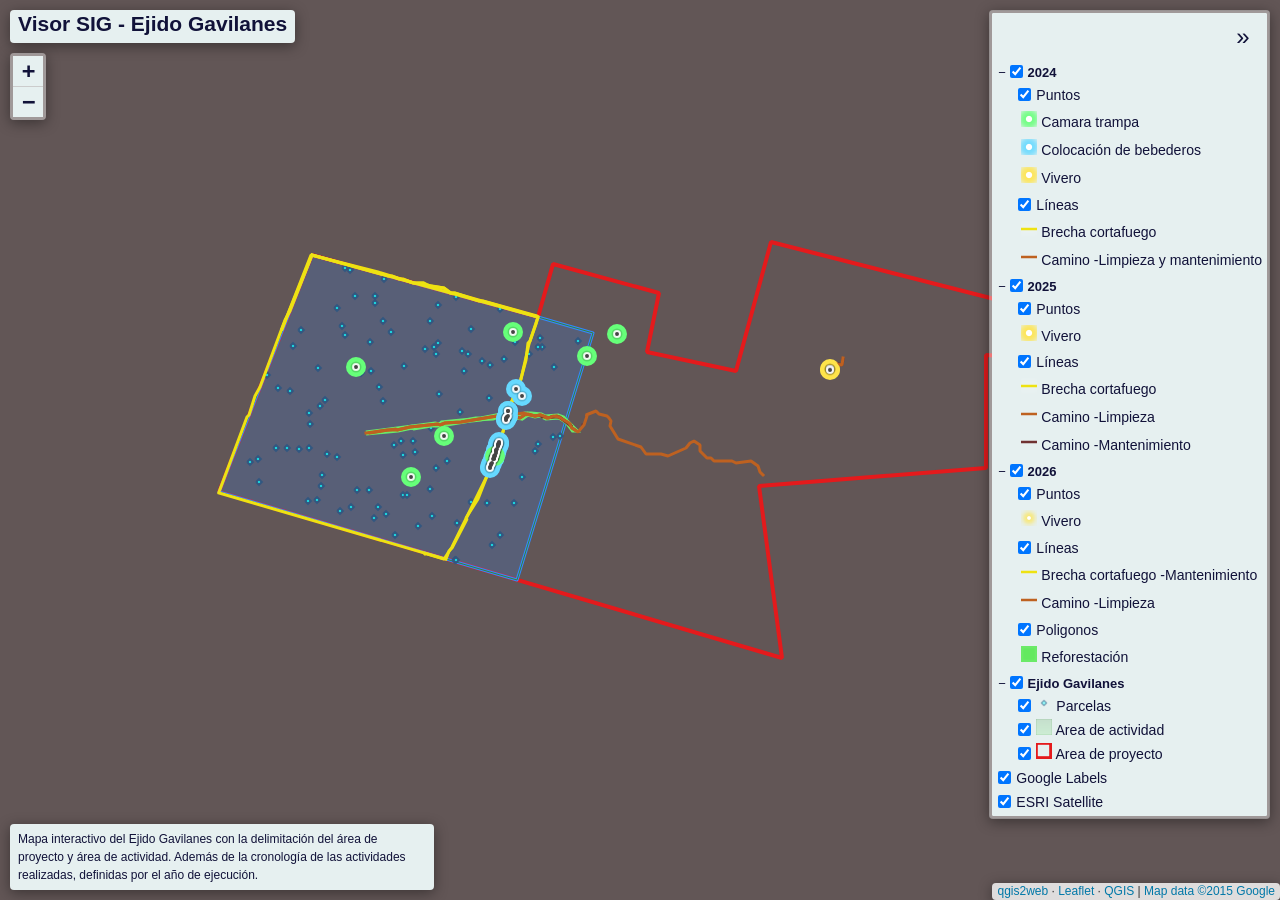
==== commit 536df4dd: "Add files via upload" ====
--- a/index.html
+++ b/index.html
@@ -218,6 +218,9 @@
         function pop_Areadeactividad_3(feature, layer) {
             var popupContent = '<table>\
                     <tr>\
+                        <td colspan="2">' + (feature.properties['Predio'] !== null ? autolinker.link(String(feature.properties['Predio']).replace(/'/g, '\'').toLocaleString()) : '') + '</td>\
+                    </tr>\
+                    <tr>\
                         <td colspan="2"><strong>Superficie</strong><br />' + (feature.properties['Superficie'] !== null ? autolinker.link(String(feature.properties['Superficie']).replace(/'/g, '\'').toLocaleString()) : '') + '</td>\
                     </tr>\
                 </table>';
@@ -439,6 +442,12 @@
                     </tr>\
                     <tr>\
                         <td colspan="2">' + (feature.properties['Img'] !== null ? '<img src="images/' + String(feature.properties['Img']).replace(/[\\/:]/g, '_').trim().replace(/'/g, '\'').replace(/"/g, '&quot;') + '">' : '') + '</td>\
+                    </tr>\
+                    <tr>\
+                        <td colspan="2"><strong>X_COORD</strong><br />' + (feature.properties['X_COORD'] !== null ? autolinker.link(String(feature.properties['X_COORD']).replace(/'/g, '\'').toLocaleString()) : '') + '</td>\
+                    </tr>\
+                    <tr>\
+                        <td colspan="2"><strong>Y_COORD</strong><br />' + (feature.properties['Y_COORD'] !== null ? autolinker.link(String(feature.properties['Y_COORD']).replace(/'/g, '\'').toLocaleString()) : '') + '</td>\
                     </tr>\
                 </table>';
             var content = removeEmptyRowsFromPopupContent(popupContent, feature);
@@ -587,6 +596,12 @@
                     </tr>\
                     <tr>\
                         <td colspan="2">' + (feature.properties['Img'] !== null ? '<img src="images/' + String(feature.properties['Img']).replace(/[\\/:]/g, '_').trim().replace(/'/g, '\'').replace(/"/g, '&quot;') + '">' : '') + '</td>\
+                    </tr>\
+                    <tr>\
+                        <td colspan="2">' + (feature.properties['X_COORD'] !== null ? autolinker.link(String(feature.properties['X_COORD']).replace(/'/g, '\'').toLocaleString()) : '') + '</td>\
+                    </tr>\
+                    <tr>\
+                        <td colspan="2">' + (feature.properties['Y_COORD'] !== null ? autolinker.link(String(feature.properties['Y_COORD']).replace(/'/g, '\'').toLocaleString()) : '') + '</td>\
                     </tr>\
                 </table>';
             var content = removeEmptyRowsFromPopupContent(popupContent, feature);
--- a/css/qgis2web.css
+++ b/css/qgis2web.css
@@ -15,8 +15,8 @@
         .info {
             padding: 6px 8px;
             font: 14px/16px Arial, Helvetica, sans-serif;
-            background-color:#e1eef1 !important;
-            color: #0e0d6e !important;
+            background-color:#e6f0f0 !important;
+            color: #111239 !important;
             box-shadow: 0 0 15px rgba(0,0,0,0.2);
             border-radius: 5px;
         }
@@ -62,23 +62,23 @@
             border: 0px;
         }
         .fa, .leaflet-container, a {
-            color: #0e0d6e !important;
+            color: #111239 !important;
         }
         .leaflet-control-zoom-in, .leaflet-control-zoom-out,
         .leaflet-control-locate a,
         .leaflet-touch .leaflet-control-geocoder-icon,
         .leaflet-control-search .search-button,
          .leaflet-control-measure {
-            background-color: #e1eef1 !important;
+            background-color: #e6f0f0 !important;
             border-radius: 0px !important;
-            color: #0e0d6e !important;
+            color: #111239 !important;
         }
         .abstract {
             font: bold 18px 'Lucida Console', Monaco, monospace;
             text-indent: 1px;
-            background-color: #e1eef1 !important;
+            background-color: #e6f0f0 !important;
             width: 30px !important;
-            color: #0e0d6e !important;
+            color: #111239 !important;
             height: 30px !important;
             text-align: center !important;
             line-height: 30px !important;
@@ -86,8 +86,8 @@
         .abstractUncollapsed {
             padding: 6px 8px;
             font: 12px/1.5 "Helvetica Neue", Arial, Helvetica, sans-serif;
-            background-color:#e1eef1 !important;
-            color: #0e0d6e !important;
+            background-color:#e6f0f0 !important;
+            color: #111239 !important;
             box-shadow: 0 0 15px rgba(0,0,0,0.2);
             border-radius: 5px;
             max-width: 40%;
@@ -106,7 +106,7 @@
             color: #0078A8 !important;
         }
         .leaflet-control-scale-line {
-            border: 2px solid #e1eef1 !important;
+            border: 2px solid #e6f0f0 !important;
             border-top: none !important;
             color: black !important;
         }
@@ -138,7 +138,7 @@
             border-radius: 4px !important;
         }
         .leaflet-control-measure .leaflet-control-measure-interaction {
-            background-color: #e1eef1 !important;
+            background-color: #e6f0f0 !important;
         }
         .leaflet-touch .leaflet-control-measure
         .leaflet-control-measure-toggle,
@@ -147,8 +147,8 @@
             width: 30px !important;
             height: 30px !important;
             border-radius: 0px !important;
-            background-color: #e1eef1 !important;
-            color: #0e0d6e !important;
+            background-color: #e6f0f0 !important;
+            color: #111239 !important;
             font-size: 13px;
             line-height: 30px;
             text-align: center;
@@ -159,8 +159,8 @@
 			display: flex;
 			flex-direction: column;
 			align-items: flex-end;
-            background-color: #e1eef1 !important;
-            color: #0e0d6e !important;
+            background-color: #e6f0f0 !important;
+            color: #111239 !important;
 
 		}
         .leaflet-control-layers-expanded {
@@ -175,7 +175,7 @@
         .leaflet-control-layers-expanded .leaflet-control-layers-toggle::after {
             content: '»';
             font-size: x-large;
-            color: #0e0d6e !important;
+            color: #111239 !important;
             display: flex;
             align-items: center;
             justify-content: center;
